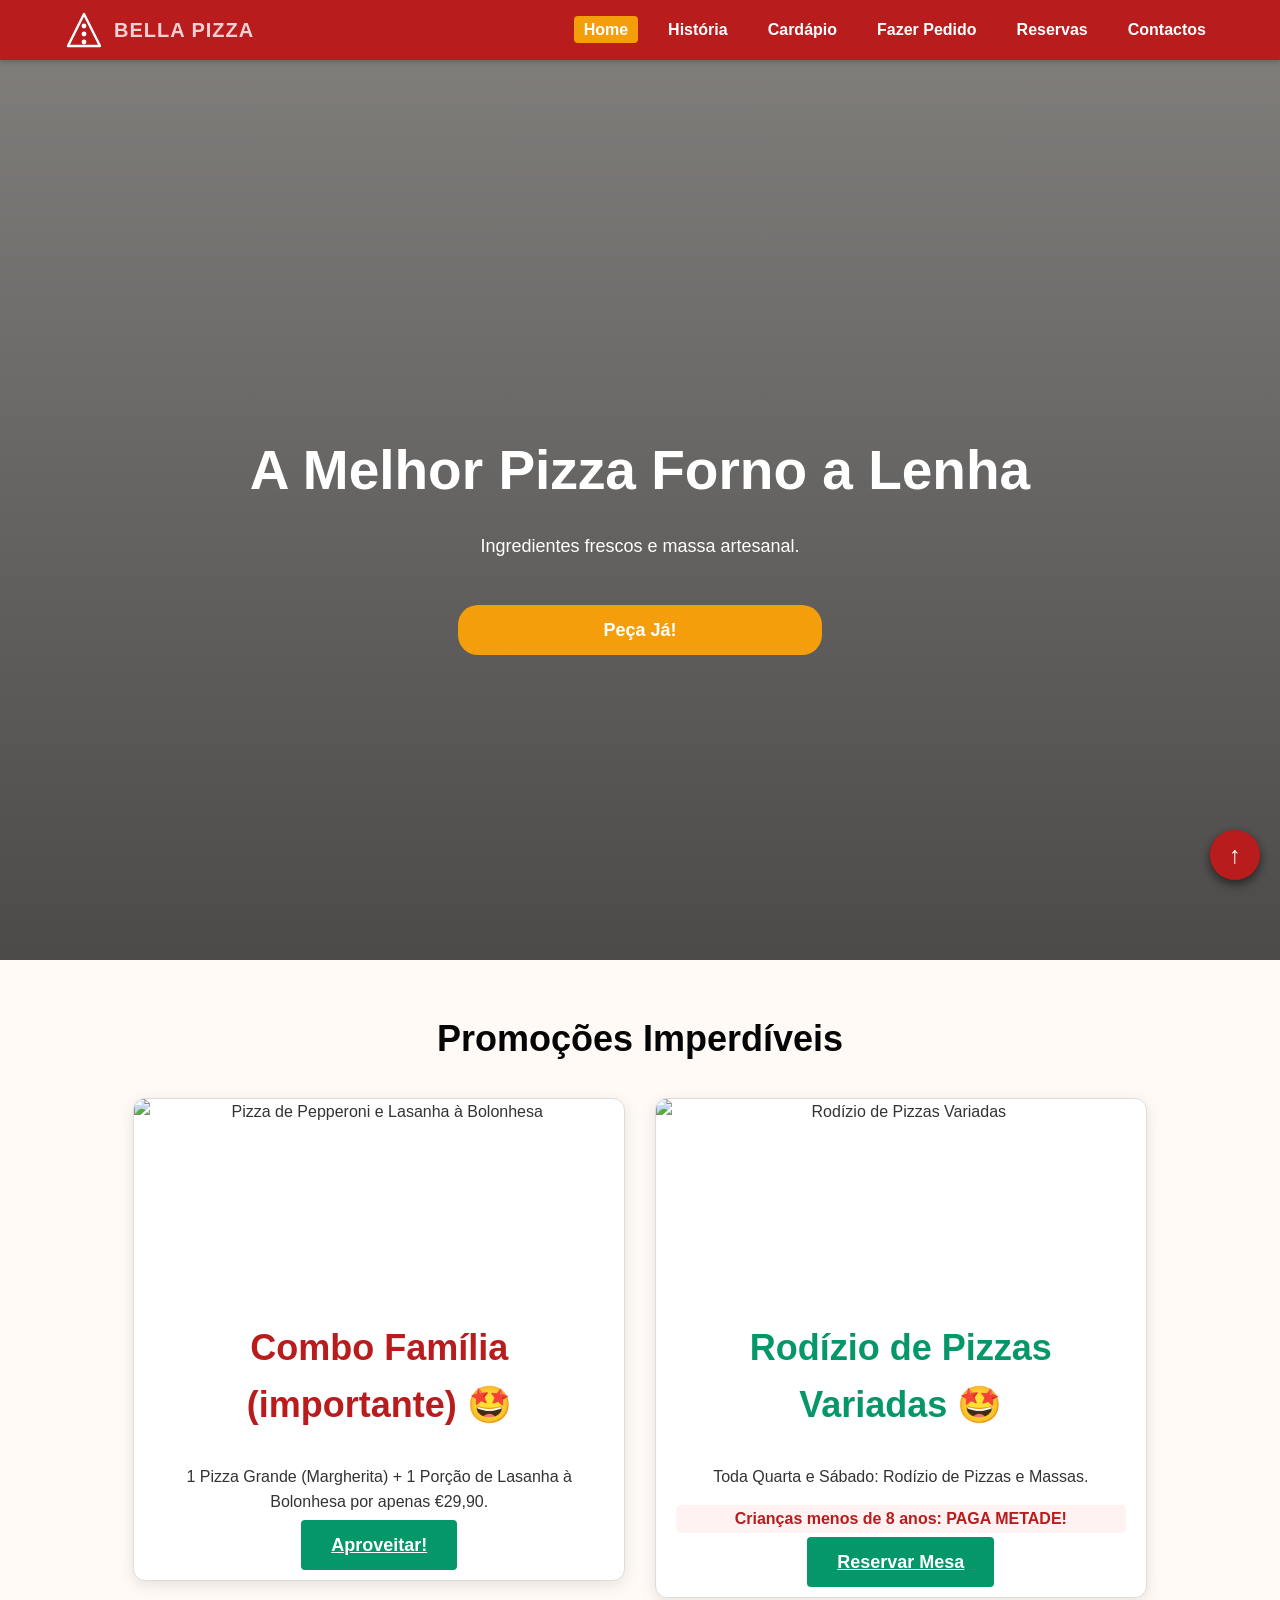
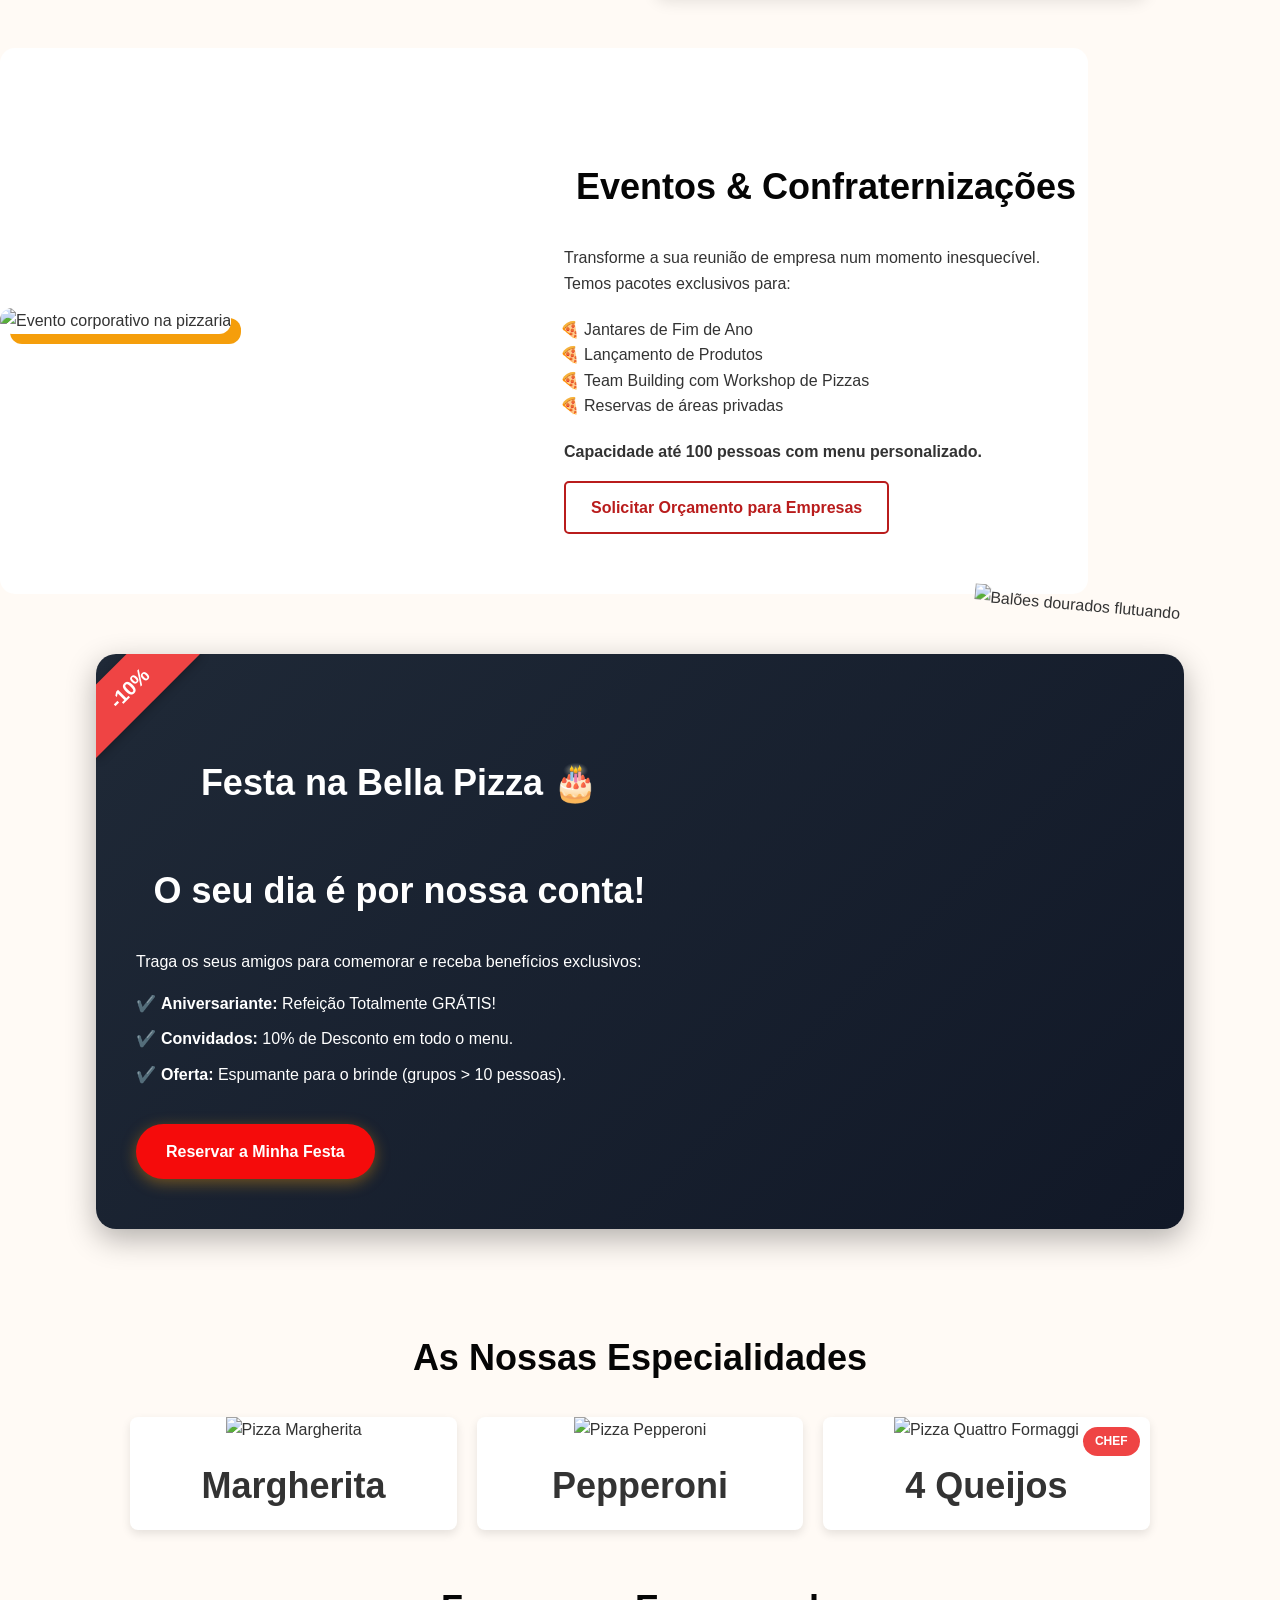
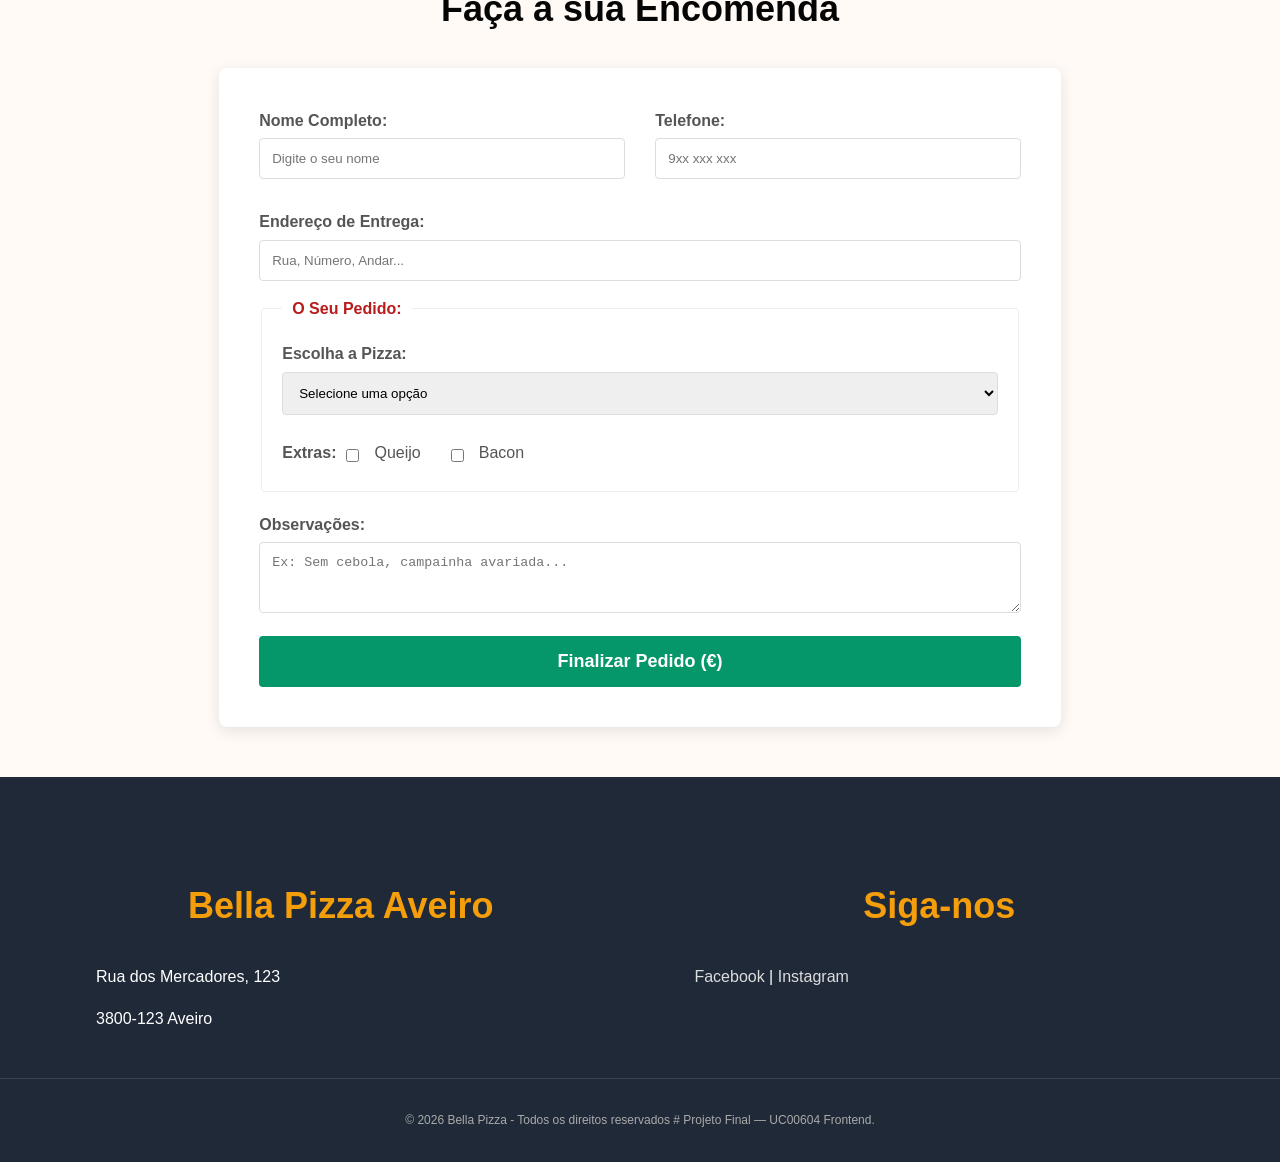
==== index.html @ a917ff99 "Update logo link to point to index.html" ====
<!DOCTYPE html>
<html lang="pt">
<head>
    <meta charset="UTF-8">
    <meta name="viewport" content="width=device-width, initial-scale=1.0">
    <title>Bella Pizza | Promoções Deliciosas</title>
    <link rel="stylesheet" href="style.css">
</head>
<body id="home"> <header class="navbar">
        <div class="logo">
            <a href="index.html" class="logo-link">
                <svg class="logo-svg" viewBox="0 0 100 100" xmlns="http://www.w3.org/2000/svg">
                    <path d="M50 10 L90 90 L10 90 Z" fill="none" stroke="currentColor" stroke-width="6" stroke-linejoin="round"/>
                    <circle cx="50" cy="40" r="6" fill="currentColor"/>
                    <circle cx="50" cy="60" r="6" fill="currentColor"/>
                    <circle cx="50" cy="80" r="6" fill="currentColor"/>
                </svg>
                <span class="logo-text">Bella Pizza</span>
            </a>
        </div>
        
        <nav>
            <ul>
                <li><a href="index.html" class="active">Home</a></li>
                <li><a href="historia.html">História</a></li>
                <li><a href="menu.html">Cardápio</a></li>
                <li><a href="pedidomesa.html">Fazer Pedido</a></li>
                <li><a href="reservas.html">Reservas</a></li>
                <li><a href="contatos.html">Contactos</a></li>
            </ul>
        </nav>
    </header>
    <main>
        <section id="hero">
            <div class="hero-content">
                <h2>A Melhor Pizza Forno a Lenha</h2>
                <p>Ingredientes frescos e massa artesanal.</p>
                <a href="menu.html" class="btn-principal">Peça Já!</a>
            </div>
        </section>

        <section id="promocoes" class="container">
            <h3>Promoções Imperdíveis</h3>
            <div class="flex promos-grid">
                
                <div class="promo-item card-destaque">
                    <img src="https://images.unsplash.com/photo-1593560704563-f176a2eb61db?q=80&w=600&auto=format&fit=crop" alt="Pizza de Pepperoni e Lasanha à Bolonhesa">
                    <div class="promo-content">
                        <h3>Combo Família (importante)</h3>
                        <p>1 Pizza Grande (Margherita) + 1 Porção de Lasanha à Bolonhesa por apenas &euro;29,90.</p>
                        <a href="encomenda.html" class="btn-submit">Aproveitar!</a>
                    </div>
                </div>

                <div class="promo-item card-destaque promo-crianca">
                    <span class="badge">CHEF'S CHOICE</span>
                    
                    <img src="https://images.unsplash.com/photo-1534308983496-4fabb1a015ee?q=80&w=600&auto=format&fit=crop" alt="Rodízio de Pizzas Variadas">
                    <div class="promo-content">
                        <h3>Rodízio de Pizzas Variadas</h3>
                        <p>Toda Quarta e Sábado: Rodízio de Pizzas e Massas.</p>
                        <p class="desconto-crianca"><strong>Crianças menos de 8 anos: PAGA METADE!</strong></p>
                        <a href="reservas.html" class="btn-submit">Reservar Mesa</a>
                    </div>
                </div>

            </div>
        </section>
        <section id="eventos-empresas" class="container">
    <div class="eventos-wrapper flex">
        <div class="eventos-imagem">
            <img src="https://images.unsplash.com/photo-1511795409834-ef04bbd61622?q=80&w=800&auto=format&fit=crop" alt="Evento corporativo na pizzaria">
        </div>
        <div class="eventos-texto">
            <h3>Eventos & Confraternizações</h3>
            <p>Transforme a sua reunião de empresa num momento inesquecível. Temos pacotes exclusivos para:</p>
            <ul>
                <li>Jantares de Fim de Ano</li>
                <li>Lançamento de Produtos</li>
                <li>Team Building com Workshop de Pizzas</li>
                <li>Reservas de áreas privadas</li>
            </ul>
            <p><strong>Capacidade até 100 pessoas com menu personalizado.</strong></p>
            <a href="contatos.html" class="btn-secundario">Solicitar Orçamento para Empresas</a>
        </div>
    </div>
</section>

<section id="aniversariante" class="container">
    <div class="card-aniversario-wrapper">
        
        <img src="https://img.freepik.com/psd-gratuitas/um-monte-de-baloes-flutuantes-isolados_23-2151840522.jpg?semt=ais_hybrid&w=740&q=80" alt="Balões dourados flutuando" class="baloes-decorativos">

        <div class="card-aniversario">
            <div class="selo-desconto">-10%</div>
            
            <div class="flex">
                <div class="aniv-texto">
                    <h2>Festa na Bella Pizza 🎂</h2>
                    <h2>O seu dia é por nossa conta!</h2>
                    <p>Traga os seus amigos para comemorar e receba benefícios exclusivos:</p>
                    <ul class="lista-beneficios">
                        <li><strong>Aniversariante:</strong> Refeição Totalmente GRÁTIS!</li>
                        <li><strong>Convidados:</strong> 10% de Desconto em todo o menu.</li>
                        <li><strong>Oferta:</strong> Espumante para o brinde (grupos > 10 pessoas).</li>
                    </ul>
                    <a href="reservas.html" class="btn-reserva-aniv">Reservar a Minha Festa</a>
                </div>
                <div class="aniv-imagem">
                    <img src="https://images.unsplash.com/photo-1530103862676-fa8c91247788?q=80&w=600&auto=format&fit=crop" alt="">
                </div>
            </div>
        </div>
    </div>
</section>                <section id="galeria">
            <h3>As Nossas Especialidades</h3>
            <div class="galeria-grid">
                <div class="galeria-item">
                    <img src="https://images.unsplash.com/photo-1565299624946-b28f40a0ae38?q=80&w=400&auto=format&fit=crop" alt="Pizza Margherita">
                    <h3>Margherita</h3>
                </div>
                <div class="galeria-item">
                    <img src="https://images.unsplash.com/photo-1534308983496-4fabb1a015ee?q=80&w=400&auto=format&fit=crop" alt="Pizza Pepperoni">
                    <h3>Pepperoni</h3>
                </div>
                <div class="galeria-item card-destaque">
                    <span class="badge">CHEF</span>
                    <img src="https://images.unsplash.com/photo-1594007654729-407eedc4be65?q=80&w=400&auto=format&fit=crop" alt="Pizza Quattro Formaggi">
                    <h3>4 Queijos</h3>
                </div>
            </div>
        </section>



    </main>
        <section id="encomenda">
            <div class="container">
                <h3>Faça a sua Encomenda</h3>
                <form action="#" method="POST">
                    <div class="form-group flex">
                        <div class="w-50">
                            <label for="nome">Nome Completo:</label>
                            <input type="text" id="nome" name="nome" placeholder="Digite o seu nome" required minlength="3">
                        </div>
                        <div class="w-50">
                            <label for="telefone">Telefone:</label>
                            <input type="tel" id="telefone" name="telefone" placeholder="9xx xxx xxx" required pattern="[0-9]{9}">
                        </div>
                    </div>

                    <label for="endereco">Endereço de Entrega:</label>
                    <input type="text" id="endereco" name="endereco" placeholder="Rua, Número, Andar..." required>

                    <fieldset>
                        <legend>O Seu Pedido:</legend>
                        <label for="pizza_select">Escolha a Pizza:</label>
                        <select id="pizza_select" name="pizza_pedido" required>
                            <option value="" disabled selected>Selecione uma opção</option>
                            <option value="margherita">Margherita</option>
                            <option value="pepperoni">Pepperoni Premium</option>
                            <option value="vegetariana">Vegetariana Deluxe</option>
                        </select>
                        
                        <div class="flex extras">
                            <label>Extras:</label>
                            <input type="checkbox" id="extra_queijo" name="extra" value="queijo">
                            <label for="extra_queijo" class="label-inline">Queijo</label>
                            
                            <input type="checkbox" id="extra_bacon" name="extra" value="bacon">
                            <label for="extra_bacon" class="label-inline">Bacon</label>
                        </div>
                    </fieldset>

                    <label for="obs">Observações:</label>
                    <textarea id="obs" name="obs" rows="3" placeholder="Ex: Sem cebola, campainha avariada..."></textarea>

                    <button type="submit" class="btn-submit">Finalizar Pedido (&euro;)</button>
                </form>
            </div>
        </section>
    </main>

    <div class="voltar-topo">
        <a href="#home">↑</a>
    </div>

    <footer id="contacto">
        <div class="container flex">
            <div class="footer-info">
                <h3>Bella Pizza Aveiro</h3>
                <p>Rua dos Mercadores, 123</p>
                <p>3800-123 Aveiro</p>
            </div>
            <div class="footer-social">
                <h3>Siga-nos</h3>
                <a href="#">Facebook</a> | <a href="#">Instagram</a>
            </div>
        </div>
        <div class="copyright">
            <p>&copy; 2026 Bella Pizza - Todos os direitos reservados # Projeto Final — UC00604 Frontend.</p>
        </div>
    </footer>
    <div class="voltar-topo">
        <a href="#">↑</a>
    </div>

</body>
</html>
---- style.css ----
/* --- Estilos da Nova Logo Minimalista (SVG) --- */

.logo {
    display: flex;
    align-items: center;
}

.logo-link {
    display: flex;
    align-items: center;
    text-decoration: none; /* Remove sublinhado do link */
    color: white; /* Cor do texto ao lado da logo */
    gap: 10px; /* Espaço entre o ícone e o texto */
}

.logo-svg {
    width: 40px; /* Altura da logo no menu */
    height: 40px;
    /* Aula 7:currentColor faz o SVG usar a cor do texto do elemento pai (.logo-link) */
    color: white; 
    transition: transform 0.3s ease; /* Efeito suave no hover */
}

.logo-text {
    font-size: 20px;
    font-weight: bold;
    text-transform: uppercase;
    letter-spacing: 1px; /* Espaçamento entre letras minimalista */
}

/* Efeito de Hover na Logo */
.logo-link:hover .logo-svg {
    transform: rotate(-10deg) scale(1.1); /* Pequena rotação e aumento */
}
/* Aula 7: Reset e Sintaxe Base */
body {
    font-family: 'Helvetica Neue', Helvetica, Arial, sans-serif;
    margin: 0;
    line-height: 1.6;
    background-color: #fffaf5; /* Fundo Creme Suave */
    color: #333;
    scroll-behavior: smooth; /* Rolagem suave entre âncoras */
}

.container {
    width: 85%;
    margin: 0 auto;
    max-width: 1200px;
}

.flex {
    display: flex;
    gap: 20px;
    align-items: center;
}
h2 {
    text-align: center;
    color: #ffffff; /* Vermelho Pizza */
    font-size: 36px;
    margin-top: 50px;
    margin-bottom: 30px;
}

h3 {
    text-align: center;
    color: #050505; /* Vermelho Pizza */
    font-size: 36px;
    margin-top: 50px;
    margin-bottom: 30px;
}

/* Aula 9: Position Sticky - Navegação */
.navbar {
    position: sticky;
    top: 0;
    background-color: rgba(185, 28, 28, 0.95); /* Vermelho com transparência */
    color: white;
    display: flex;
    justify-content: space-between;
    align-items: center;
    padding: 10px 5%;
    z-index: 1000;
    box-shadow: 0 2px 10px rgba(0,0,0,0.2);
}

.logo h1 {
    margin: 0;
    font-size: 24px;
}
/* logo home */
.logo span {
    font-size: 20px;
    opacity: 0.8;
}

.navbar ul {
    list-style: none;
    display: flex;
    margin: 0;
    padding: 0;
}

.navbar ul li a {
    color: white;
    text-decoration: none;
    margin-left: 15px;
    padding: 5px 10px;
    font-weight: bold;
    border-radius: 4px;
}

.navbar ul li a:hover {
    background-color: rgba(255,255,255,0.2);
}

/* Aula 8 e 9: Box Model e Fundo de Imagem (Hero) */
#hero {
    height: 100vh; /* 100% da altura da tela */
    background-image: linear-gradient(rgba(0,0,0,0.5), rgba(0,0,0,0.7)), 
                      url('https://images.unsplash.com/photo-1513104890138-7c749659a591?q=80&w=1600&auto=format&fit=crop');
    background-size: cover;
    background-position: center;
    display: flex;
    justify-content: center;
    align-items: center;
    color: white;
    text-align: center;
    gap: 20px;
}

.hero-content h2 {
    color: white;
    font-size: 55px;
    margin-bottom: 10px;
}

.hero-content p {
    font-size: 18px;
    margin-bottom: 55px;
}
/* verificar com o joão a forma de baixar o boton de peça ja */
.btn-principal {
    background-color: #f59e0b; /* Laranja Destaque */
    color: white;
    padding: 15px 145px;
    text-decoration: none;
    font-weight: bold;
    border-radius: 20px;
    font-size: 18px;
    
}
/* --- Secção Eventos --- */
#eventos-empresas {
    background-color: #fff;
    padding: 60px 0;
    margin: 40px 0;
    border-radius: 15px;
}

.eventos-wrapper {
    align-items: center;
    gap: 40px;
}

.eventos-imagem, .eventos-texto {
    width: 50%;
}

.eventos-imagem img {
    width: 100%;
    border-radius: 12px;
    box-shadow: 10px 10px 0px #f59e0b; /* Aula 8: Shadow criativa */
}

.eventos-texto ul {
    list-style-type: "🍕 ";
    padding-left: 20px;
    margin: 20px 0;
}

.btn-secundario {
    display: inline-block;
    padding: 12px 25px;
    border: 2px solid #b91c1c;
    color: #b91c1c;
    text-decoration: none;
    font-weight: bold;
    border-radius: 5px;
    transition: 0.3s;
}

.btn-secundario:hover {
    background-color: #b91c1c;
    color: white;
}

/* --- Secção Aniversário --- */
.card-aniversario {
    position: relative; /* Para o selo absolute */
    background: linear-gradient(135deg, #1f2937 0%, #111827 100%);
    color: white;
    padding: 40px;
    border-radius: 20px;
    overflow: hidden;
    margin-bottom: 60px;
}

.aniv-texto, .aniv-imagem {
    width: 50%;
    color: white;
}

.aniv-imagem img {
    width: 100%;
    border-radius: 15px;
    transform: rotate(2deg); /* Charme visual */
}

.selo-desconto {
    position: absolute;
    top: 8px;
    left: -40px;
    background-color: #ef4444;
    color: white;
    padding: 10px 50px;
    transform: rotate(-45deg); /* Efeito de faixa de desconto */
    font-weight: bold;
    font-size: 20px;
    box-shadow: 0 2px 10px rgba(0,0,0,0.3);
}

.lista-beneficios {
    list-style: none;
    padding: 0;
}

.lista-beneficios li {
    margin-bottom: 10px;
    padding-left: 25px;
    position: relative;
}

.lista-beneficios li::before {
    content: "✔️";
    position: absolute;
    left: 0;
}

.btn-reserva-aniv {
    display: inline-block;
    margin-top: 20px;
    background-color: #f50b0b;
    color: #ffffff;
    padding: 15px 30px;
    text-decoration: none;
    font-weight: bold;
    border-radius: 50px;
    box-shadow: 0 4px 15px rgba(245, 158, 11, 0.4);
}
/* --- Ajustes para a Secção Aniversário com Sobreposição --- */

#aniversariante {
    margin-bottom: 100px; /* Aumentar margem inferior para dar espaço aos balões que sobem */
    margin-top: 60px;
}

/* Contentor pai que permite que os balões "saiam" para fora (Aula 8) */
.card-aniversario-wrapper {
    position: relative; /* Pai para os balões absolute */
    overflow: visible; /* IMPORTANTE: Permite que o conteúdo saia para fora */
}

/* O quadro escuro (Já existente, com pequeno ajuste) */
.card-aniversario {
    background: linear-gradient(135deg, #1f2937 0%, #111827 100%);
    color: white;
    padding: 50px 40px; /* Aumentar padding superior */
    border-radius: 20px;
    box-shadow: 0 10px 30px rgba(0,0,0,0.3);
}

/* Imagem de Balões Decorativos (Aula 9: Position Absolute) */
.baloes-decorativos {
    position: absolute;
    top: -60px; /* Sobe 60px para fora do quadro */
    right: -40px; /* Sai 40px para a direita do quadro */
    width: 250px; /* Largura da decoração */
    z-index: 5; /* Fica por cima do quadro azul */
    transform: rotate(5deg); /* Charme visual */
    pointer-events: none; /* Garante que o clique passa através da imagem para os botões atrás */
}

/* Ajustes finos nos textos e imagem principal para não bater nos balões */
.aniv-texto {
    width: 55%;
    padding-right: 30px;
}

.aniv-imagem {
    width: 45%;
    z-index: 1; /* Garante que a foto principal fica atrás dos balões dourados se eles se tocarem */
}

.aniv-imagem img {
    width: 100%;
    border-radius: 15px;
    transform: rotate(2deg);
    box-shadow: 0 5px 15px rgba(0,0,0,0.2);
}
/* Estilo da Seção Sobre */
.sobre-texto {
    width: 60%;
}
.sobre-imagem {
    width: 40%;
}

/* verificar com joao */
.sobre-imagem img {
    width: 100%;
    border-radius: 8px;
    box-shadow: 0 4px 10px rgba(0,0,0,0.3);
    margin: 1%;
}

/* Galeria Grid */
.galeria-grid {
    display: flex;
    gap: 20px;
    justify-content: center;
    width: 85%;
    margin: 0 auto;
}

.galeria-item {
    position: relative; /* Pai do Badge */
    width: 30%;
    background: white;
    border-radius: 8px;
    overflow: hidden;
    box-shadow: 0 4px 10px rgba(0,0,0,0.1);
    text-align: center;
}

.galeria-item img {
    width: 100%;
    height: 200px;
    object-fit: cover; /* Garante que a imagem preencha sem distorcer */
}

.galeria-item h3 {
    margin: 15px 0;
    color: #333;
}

/* Aula 9: Position Absolute */
.badge {
    position: absolute;
    top: 10px;
    right: 10px;
    background-color: #ef4444; /* Vermelho Vivo */
    color: white;
    padding: 5px 12px;
    border-radius: 20px;
    font-size: 12px;
    font-weight: bold;
    z-index: 1;
}

/* Aula 5: Tabela de Menu Clássica */
table {
    width: 100%;
    border-collapse: collapse;
    background: white;
    border-radius: 8px;
    overflow: hidden;
    box-shadow: 0 4px 15px rgba(0,0,0,0.1);
    margin-bottom: 50px;
}

th, td {
    padding: 20px;
    text-align: left;
    border-bottom: 1px solid #eee;
}

th {
    background-color: #1f2937; /* Cinza Escuro */
    color: white;
    text-transform: uppercase;
    font-size: 14px;
}

.categoria-td {
    font-weight: bold;
    background-color: #fafafa;
    color: #b91c1c;
    text-align: center;
}

tfoot td {
    background-color: #fef2f2;
    color: #b91c1c;
    font-weight: bold;
    text-align: center;
}

/* Aula 4: Formulário de Encomenda */
form {
    background: white;
    padding: 40px;
    border-radius: 8px;
    box-shadow: 0 4px 15px rgba(0,0,0,0.1);
    width: 70%;
    margin: 0 auto 50px auto;
}

.w-50 { width: 48%; }
.form-group { justify-content: space-between; margin-bottom: 15px; }

label {
    display: block;
    font-weight: bold;
    margin-bottom: 5px;
    color: #555;
}

input[type="text"], input[type="tel"], select, textarea {
    width: 100%;
    padding: 12px;
    border: 1px solid #ddd;
    border-radius: 4px;
    box-sizing: border-box; /* Garante que o padding não aumente a largura */
    margin-bottom: 15px;
}

fieldset {
    border: 1px solid #eee;
    border-radius: 4px;
    padding: 20px;
    margin-bottom: 20px;
}

legend {
    font-weight: bold;
    color: #b91c1c;
    padding: 0 10px;
}

.extras {
    gap: 10px;
    align-items: center;
    margin-top: 10px;
}

.label-inline {
    display: inline;
    font-weight: normal;
    margin-left: 5px;
    margin-right: 15px;
}

input[type="checkbox"] {
    margin: 0;
}

.btn-submit {
    background-color: #059669; /* Verde Sucesso */
    color: white;
    padding: 15px 30px;
    border: none;
    border-radius: 4px;
    cursor: pointer;
    font-size: 18px;
    font-weight: bold;
    width: 100%;
}

/* Aula 9: Position Fixed */
.voltar-topo {
    position: fixed;
    bottom: 20px;
    right: 20px;
    background-color: #b91c1c;
    width: 50px;
    height: 50px;
    border-radius: 50%;
    display: flex;
    justify-content: center;
    align-items: center;
    box-shadow: 0 4px 10px rgba(0,0,0,0.3);
    z-index: 999;
}

.voltar-topo a {
    color: white;
    text-decoration: none;
    font-size: 24px;
    font-weight: bold;
}

/* Footer Estilo */
footer {
    background-color: #1f2937;
    color: white;
    padding: 50px 0 20px 0;
    margin-top: 50px;
}

footer .container {
    justify-content: space-between;
    align-items: flex-start;
}

.footer-info, .footer-social {
    width: 45%;
}

footer h3 {
    color: #f59e0b;
}

footer a {
    color: #ddd;
    text-decoration: none;
}

.copyright {
    text-align: center;
    border-top: 1px solid #374151;
    margin-top: 30px;
    padding-top: 20px;
    font-size: 12px;
    color: #aaa;
}
/* Aula 9: Mantém o menu sempre visível enquanto faz scroll */
.navbar {
    position: sticky;
    top: 0;
    background-color: #b91c1c; /* Vermelho Pizza */
    color: white;
    display: flex;
    justify-content: space-between;
    align-items: center;
    padding: 10px 5%;
    z-index: 1000; /* Garante que fica por cima de tudo */
    box-shadow: 0 2px 5px rgba(0,0,0,0.2);
}

.navbar ul {
    list-style: none;
    display: flex;
    margin: 0;
}

.navbar ul li a {
    color: white;
    text-decoration: none;
    margin-left: 20px;
    font-weight: bold;
    padding: 5px 10px;
    border-radius: 4px;
    transition: 0.3s; /* Suaviza a mudança de cor */
}

/* Aula 7: Destaque para a página atual */
.navbar ul li a.active {
    background-color: #f59e0b; /* Laranja */
    color: white;
}

.navbar ul li a:hover {
    background-color: rgba(255, 255, 255, 0.2);
}
/* Estilos específicos para a página de Contactos */
.info-contato {
    background-color: white;
    padding: 30px;
    border-radius: 8px;
    box-shadow: 0 2px 10px rgba(0,0,0,0.05);
    width: 45%;
}

.info-contato h3 {
    color: #b91c1c;
    border-bottom: 2px solid #f59e0b;
    display: inline-block;
}

.info-contato ul, .info-contato ol {
    padding-left: 20px;
    margin-top: 15px;
}

.mapa {
    width: 50%;
    text-align: center;
}

.mapa img {
    width: 100%;
    border-radius: 12px;
    border: 5px solid white;
    box-shadow: 0 4px 15px rgba(0,0,0,0.1);
}

.redes-sociais {
    text-align: center;
    margin-top: 40px;
    padding: 20px;
    border-top: 1px solid #ddd;
}

.btn-social {
    display: inline-block;
    padding: 10px 20px;
    margin: 10px;
    background-color: #3b5998; /* Cor Facebook exemplo */
    color: white;
    text-decoration: none;
    border-radius: 5px;
    font-weight: bold;
}

.btn-social:first-of-type {
    background-color: #e1306c; /* Cor Instagram exemplo */
}
/* Estilos para a Secção de Promoções (Aulas 8 e 9) */
#promocoes {
    margin-top: 50px;
    margin-bottom: 50px;
}

.promos-grid {
    justify-content: center;
    gap: 30px;
    align-items: flex-start; /* Alinha o conteúdo ao topo */
}

.promo-item {
    width: 45%;
    background: white;
    border-radius: 12px;
    overflow: hidden; /* Garante que a imagem não saia dos cantos arredondados */
    box-shadow: 0 4px 15px rgba(0,0,0,0.1);
    border: 1px solid #ddd;
    text-align: center;
    display: flex;
    flex-direction: column;
}

.promo-item img {
    width: 100%;
    height: 200px; /* Altura fixa para manter o alinhamento */
    object-fit: cover; /* Recorta a imagem sem a distorcer */
}

.promo-content {
    padding: 20px;
}

.promo-item h3 {
    margin-top: 0;
    color: #b91c1c; /* Vermelho Pizza */
}

.promo-item h3::after {
    content: " 🤩"; /* Símbolo extra */
}

/* Aula 7: Uso de !important para forçar a cor e o estilo */
.promo-crianca h3 {
    color: #059669 !important; /* Verde Sucesso, forçado */
}

.desconto-crianca {
    background-color: #fef2f2;
    color: #b91c1c;
    padding: 1px;
    border-radius: 5px;
    margin: 15px 0;
}

/* Aula 9: Position Absolute */
.promo-crianca .badge {
    position: absolute;
    top: 10px;
    right: 10px;
    background-color: #f59e0b; /* Laranja Destaque */
    color: white;
    padding: 5px 12px;
    border-radius: 20px;
    font-size: 12px;
    font-weight: bold;
    z-index: 1; /* Garante que fica por cima da imagem */
}
/* Estilos para o Menu Interativo */

.card-pedido {
    background: white;
    padding: 20px;
    margin-bottom: 20px;
    border-radius: 8px;
    box-shadow: 0 2px 10px rgba(0,0,0,0.05);
}

.grid-inputs {
    display: grid;
    grid-template-columns: 1fr 1fr;
    gap: 20px;
}

.form-pedido input[type="number"] {
    width: 60px;
    padding: 8px;
    margin-left: 10px;
}

/* Sacola de Pedido */
.sacola-pedido {
    background: #1f2937;
    color: white;
    padding: 30px;
    border-radius: 12px;
    margin-top: 40px;
}

.btn-finalizar {
    width: 100%;
    padding: 15px;
    background-color: #059669; /* Verde */
    color: white;
    border: none;
    border-radius: 8px;
    font-size: 18px;
    font-weight: bold;
    cursor: pointer;
    margin-top: 20px;
}

/* Botão Chamar Garçom (Aula 9: Fixed) */
.btn-garcom {
    position: fixed;
    right: 20px;
    top: 100px;
    background-color: #f59e0b; /* Amarelo */
    color: white;
    border: none;
    padding: 15px;
    border-radius: 50px;
    font-weight: bold;
    cursor: pointer;
    z-index: 1001;
    box-shadow: 0 4px 10px rgba(0,0,0,0.2);
}

/* Aba de Espera */
.status-espera {
    margin-top: 50px;
    padding: 20px;
    border: 2px dashed #ccc;
    text-align: center;
    background-color: #f9fafb;
}

.barra-progresso {
    width: 100%;
    height: 10px;
    background-color: #e5e7eb;
    border-radius: 5px;
    margin: 15px 0;
    overflow: hidden;
}

.progresso-preenchendo {
    width: 40%; /* Simulando progresso */
    height: 100%;
    background-color: #3b82f6; /* Azul */
}

.rodizio-box {
    border-left: 5px solid #ef4444;
}
/* Estilo da Tabela de Resumo na Sacola */
.tabela-resumo {
    width: 100%;
    border-collapse: collapse;
    margin: 20px 0;
    background-color: rgba(255, 255, 255, 0.05); /* Fundo levemente claro no painel escuro */
    color: white;
}

.tabela-resumo th, .tabela-resumo td {
    padding: 12px;
    text-align: left;
    border-bottom: 1px solid #374151;
}

.tabela-resumo th {
    color: #f59e0b; /* Amarelo para os títulos da tabela */
    font-size: 14px;
}

/* Botão de chamar garçom */

/* Fundo que cobre o ecrã todo */
.modal-sobreposicao {
    display: none; /* Começa escondido */
    position: fixed;
    top: 0;
    left: 0;
    width: 100%;
    height: 100%;
    background-color: rgba(0, 0, 0, 0.8); /* Preto com transparência */
    z-index: 9999; /* Garante que fica à frente de TUDO */
    justify-content: center;
    align-items: center;
}

/* O cartão branco com a mensagem */
.cartao-aviso {
    background: white;
    padding: 40px;
    border-radius: 20px;
    text-align: center;
    border: 5px solid #b91c1c; /* Vermelho Pizza */
    box-shadow: 0 0 20px rgba(255, 255, 255, 0.2);
}

.pizza-animada {
    font-size: 60px;
    margin-bottom: 10px;
}

.btn-entendido {
    background: #059669; /* Verde */
    color: white;
    border: none;
    padding: 10px 30px;
    border-radius: 8px;
    font-weight: bold;
    cursor: pointer;
    margin-top: 20px;
}/* Aula 7: Destaque para a linha do Total */
.linha-total td {
    font-size: 20px;
    font-weight: bold;
    color: #10b981; /* Verde esmeralda para o preço final */
    border-top: 2px solid #10b981;
    padding-top: 20px;
}

.pagamento h4 {
    margin-top: 30px;
    color: #f59e0b;
}

.opcoes-pagamento {
    display: flex;
    gap: 15px;
    margin-bottom: 20px;
}

.opcoes-pagamento label {
    background: #f4f5f7;
    padding: 10px 15px;
    border-radius: 6px;
    cursor: pointer;
    transition: 0.3s;
    font-weight: normal;
}

/* Quando o rádio está selecionado, o label muda (Truque de CSS avançado) */
.opcoes-pagamento input[type="radio"]:checked + label {
    background-color: #f59e0b;
    color: #1f2937;
    font-weight: bold;
}

/* Esconder o círculo do rádio para um look mais limpo */
.opcoes-pagamento input[type="radio"] {
    display: none;
}

/* Estilos para o Formulário de Reservas */
.form-complexo {
    max-width: 800px;
    margin: 30px auto;
    background: #fff;
    padding: 30px;
    border-radius: 12px;
    box-shadow: 0 5px 20px rgba(0,0,0,0.1);
}

.form-complexo fieldset {
    border: 1px solid #e5e7eb;
    padding: 20px;
    margin-bottom: 25px;
    border-radius: 8px;
}

.form-complexo legend {
    font-weight: bold;
    font-size: 18px;
    color: #b91c1c;
    padding: 0 10px;
}

.radio-group, .checkbox-group {
    margin: 15px 0;
    padding: 10px;
    background: #f9fafb;
    border-radius: 6px;
}

.label-inline {
    display: inline-block;
    margin-right: 20px;
    font-weight: normal;
    cursor: pointer;
}

.w-50 small {
    display: block;
    color: #6b7280;
    font-size: 12px;
    margin-top: -10px;
    margin-bottom: 15px;
}

.termos {
    margin: 20px 0;
    text-align: center;
    font-size: 14px;
    color: #374151;
}

.btn-reserva-final {
    width: 100%;
    background-color: #b91c1c;
    color: white;
    padding: 18px;
    border: none;
    border-radius: 8px;
    font-size: 20px;
    font-weight: bold;
    cursor: pointer;
    transition: background 0.3s;
}

.btn-reserva-final:hover {
    background-color: #991b1b;
}

.reserva-header {
    text-align: center;
    margin-bottom: 40px;
}
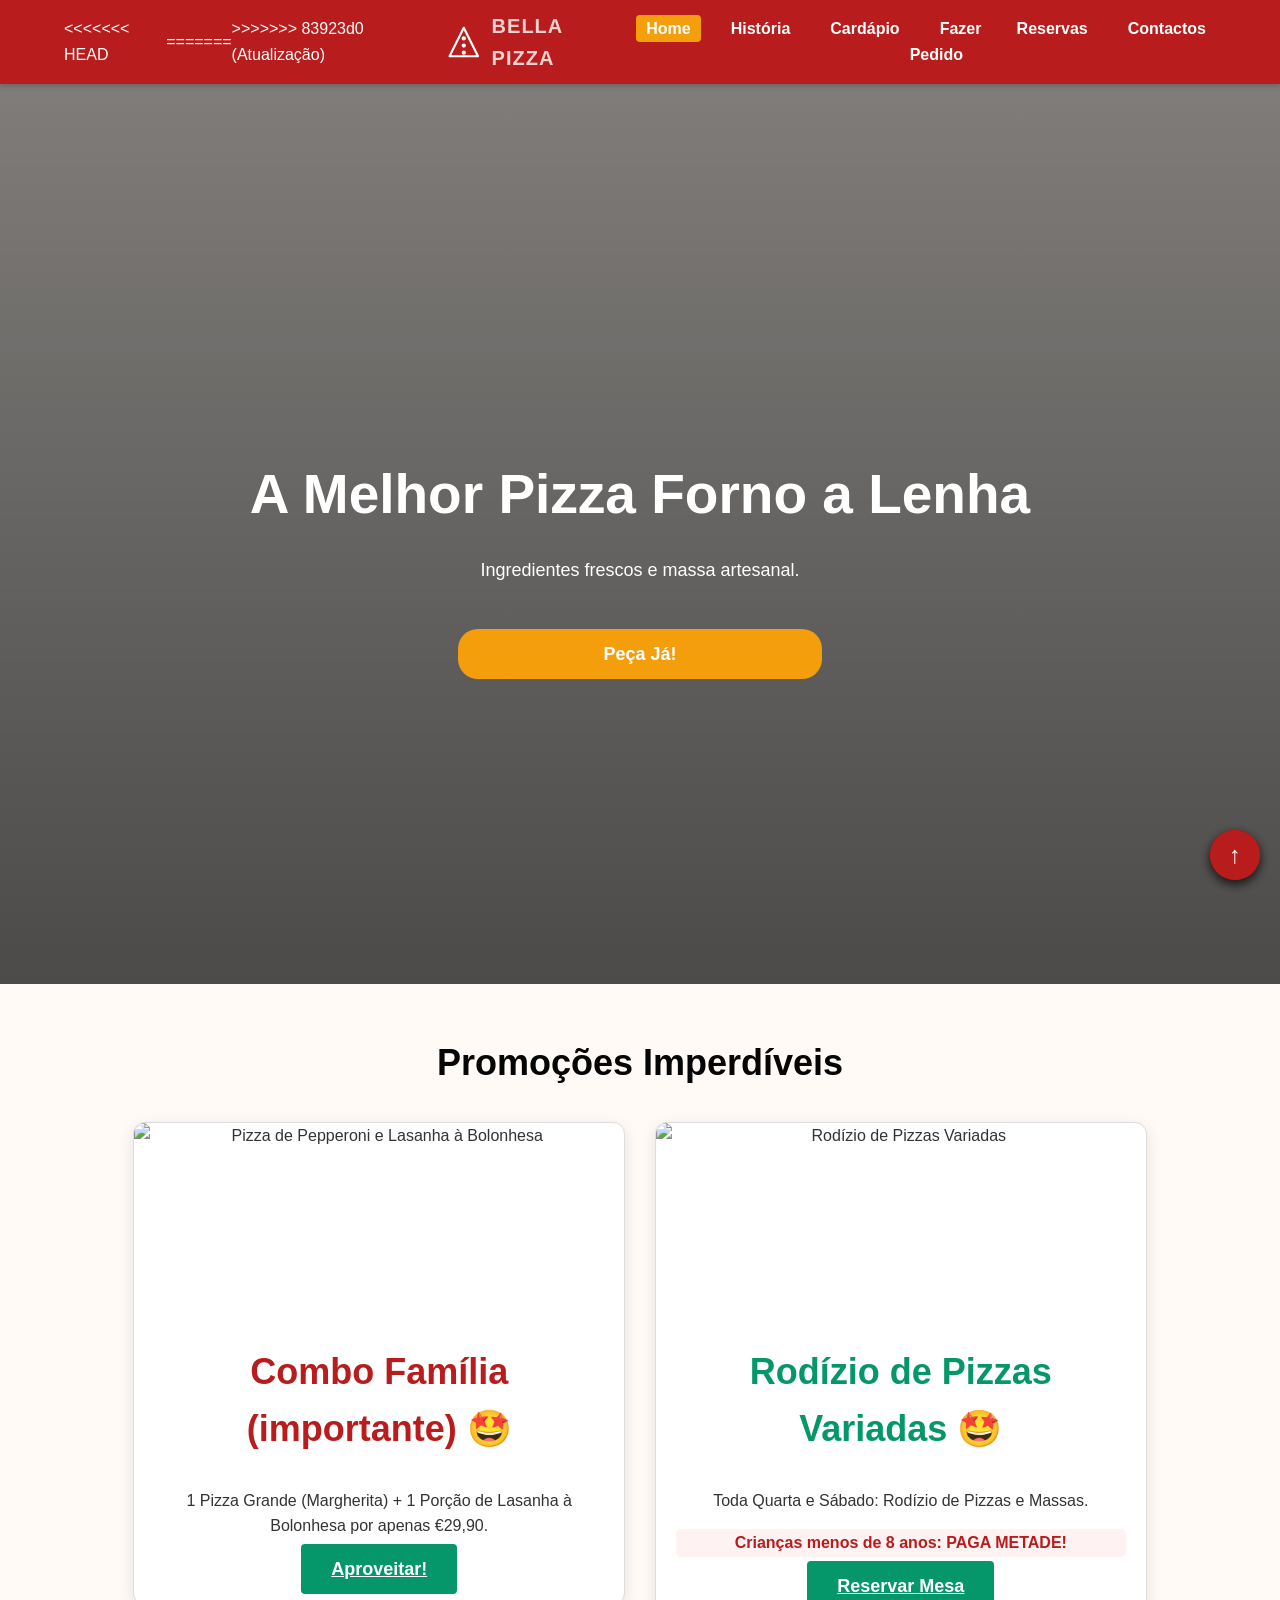
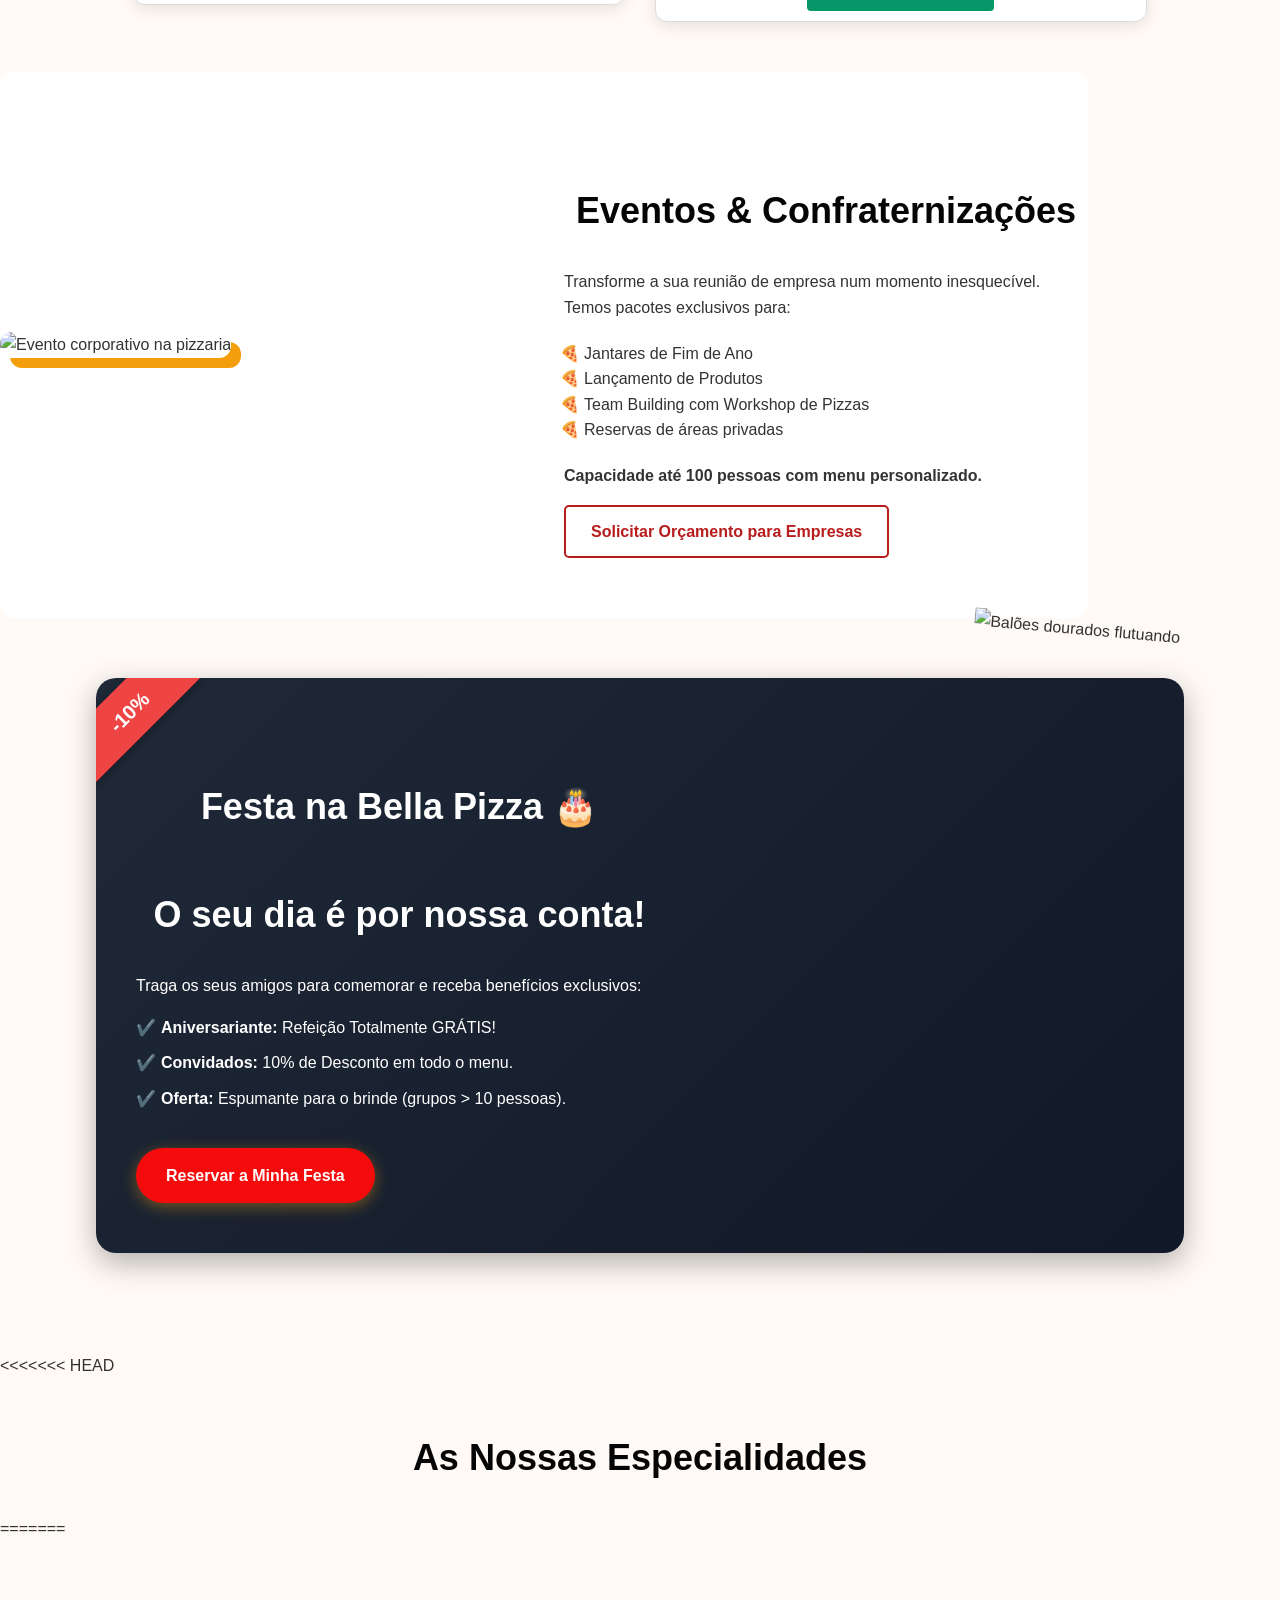
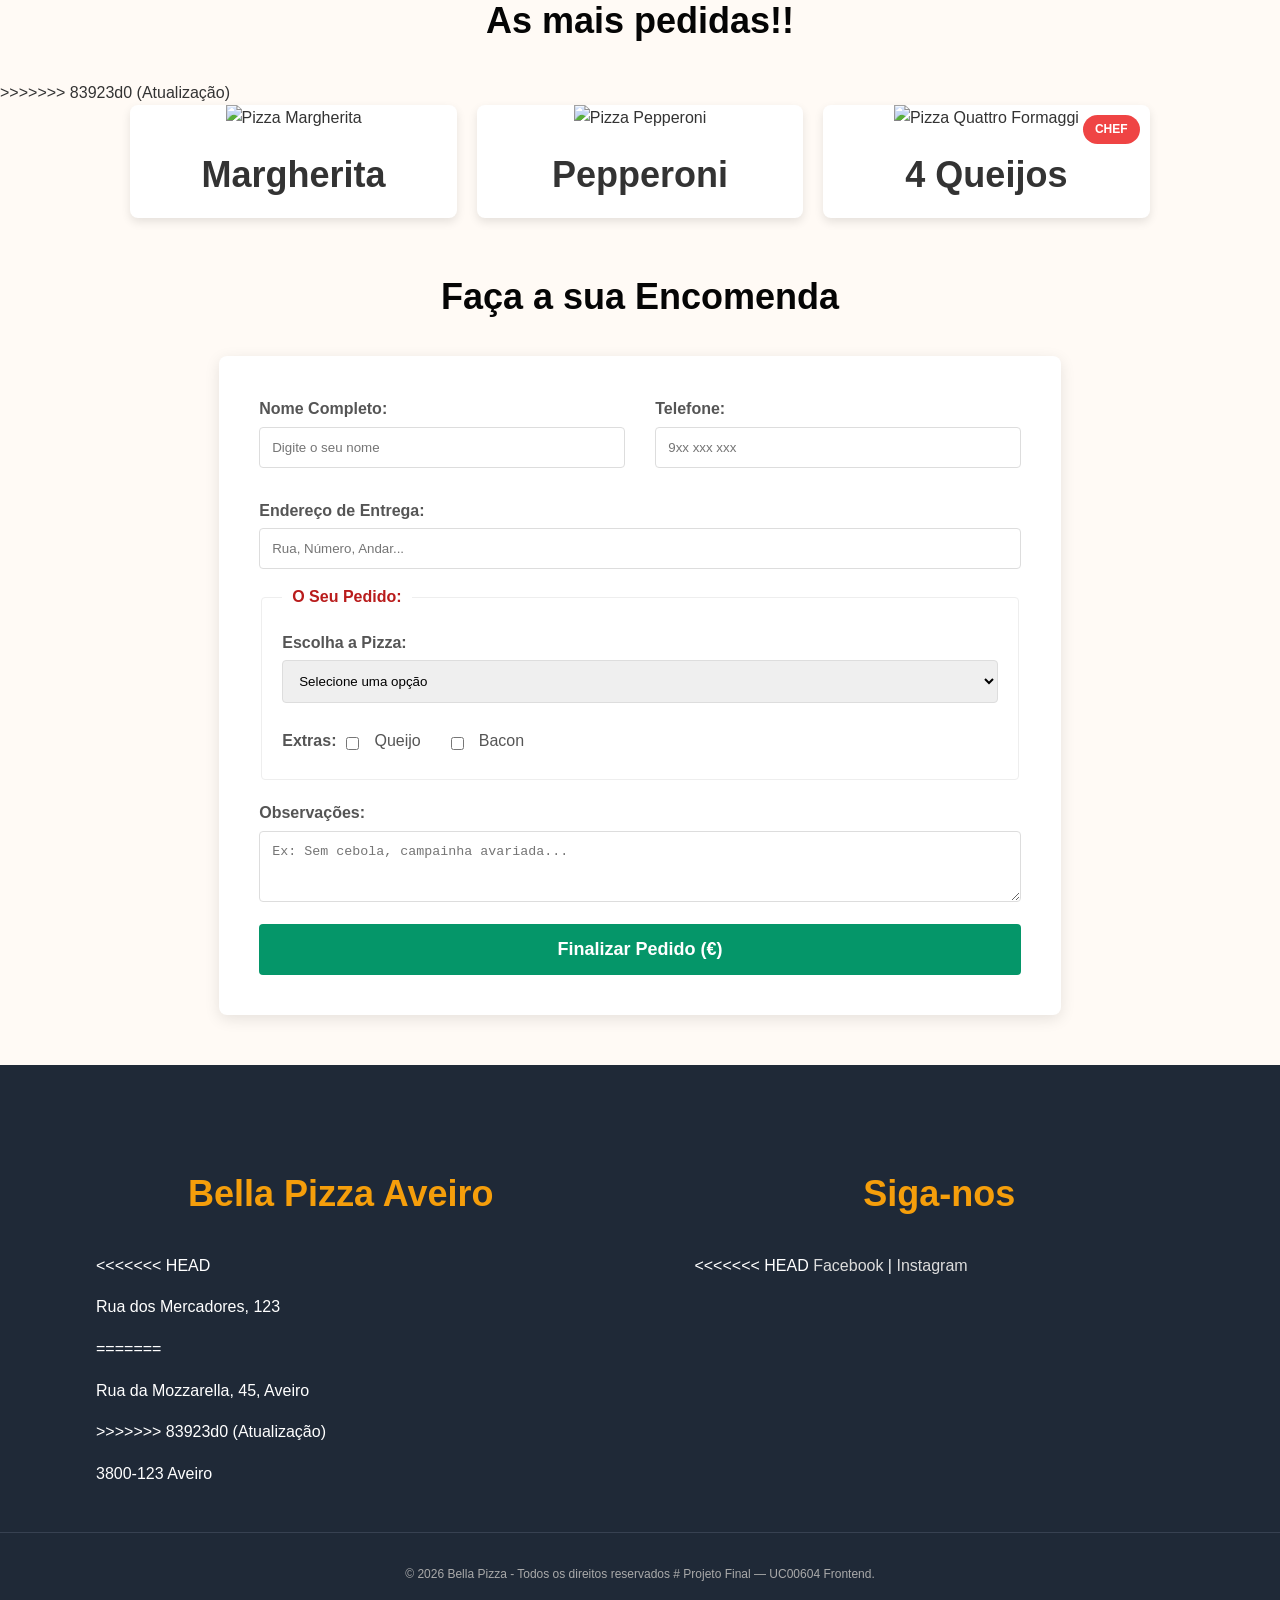
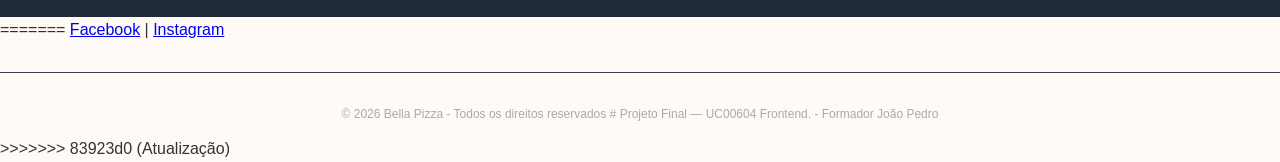
==== commit 7ecb8a3e: "Atualização" ====
--- a/index.html
+++ b/index.html
@@ -8,7 +8,11 @@
 </head>
 <body id="home"> <header class="navbar">
         <div class="logo">
+<<<<<<< HEAD
             <a href="index.html" class="logo-link">
+=======
+            <a href="home.html" class="logo-link">
+>>>>>>> 83923d0 (Atualização)
                 <svg class="logo-svg" viewBox="0 0 100 100" xmlns="http://www.w3.org/2000/svg">
                     <path d="M50 10 L90 90 L10 90 Z" fill="none" stroke="currentColor" stroke-width="6" stroke-linejoin="round"/>
                     <circle cx="50" cy="40" r="6" fill="currentColor"/>
@@ -113,7 +117,11 @@
         </div>
     </div>
 </section>                <section id="galeria">
+<<<<<<< HEAD
             <h3>As Nossas Especialidades</h3>
+=======
+            <h3>As mais pedidas!!</h3>
+>>>>>>> 83923d0 (Atualização)
             <div class="galeria-grid">
                 <div class="galeria-item">
                     <img src="https://images.unsplash.com/photo-1565299624946-b28f40a0ae38?q=80&w=400&auto=format&fit=crop" alt="Pizza Margherita">
@@ -189,11 +197,16 @@
         <div class="container flex">
             <div class="footer-info">
                 <h3>Bella Pizza Aveiro</h3>
+<<<<<<< HEAD
                 <p>Rua dos Mercadores, 123</p>
+=======
+                <p>Rua da Mozzarella, 45, Aveiro</p>
+>>>>>>> 83923d0 (Atualização)
                 <p>3800-123 Aveiro</p>
             </div>
             <div class="footer-social">
                 <h3>Siga-nos</h3>
+<<<<<<< HEAD
                 <a href="#">Facebook</a> | <a href="#">Instagram</a>
             </div>
         </div>
@@ -207,3 +220,18 @@
 
 </body>
 </html>
+=======
+                <a href="https://www.facebook.com">Facebook</a> | <a href="https://www.instagram.com">Instagram</a>
+            </div>
+        </div>
+        <div class="copyright">
+            <p>&copy; 2026 Bella Pizza - Todos os direitos reservados # Projeto Final — UC00604 Frontend. - Formador João Pedro</p>
+        </div>
+    </footer>
+    <div class="voltar-topo">
+        <a href="#home">↑</a>
+    </div>
+
+</body>
+</html>
+>>>>>>> 83923d0 (Atualização)
--- a/style.css
+++ b/style.css
@@ -596,7 +596,19 @@
     width: 50%;
     text-align: center;
 }
-
+.mapa-moldura {
+    width: 100vh; /* Largura total da tela */
+    height: 600px;
+    margin-top: 1px;
+    margin-left: calc(-50vw + 50%); /* Centraliza mesmo dentro de containers limitados */
+    position: relative;
+    left: 15%;
+    right: 40%;
+}
+<<<<<<< HEAD
+
+=======
+>>>>>>> 83923d0 (Atualização)
 .mapa img {
     width: 100%;
     border-radius: 12px;
@@ -955,4 +967,19 @@
 .reserva-header {
     text-align: center;
     margin-bottom: 40px;
-}+<<<<<<< HEAD
+}
+/* Rederização para mobile (Aula 7: Media Queries) */
+/* Quando a tela for menor que 600px (telemóveis) */
+@media (max-width: 600px) {
+  body {
+    font-size: 14px;
+  }
+  
+  /* Se tiver uma imagem grande, ela não "vaza" da tela */
+  img {
+    max-width: 100%;
+    height: auto;
+  }
+}
+
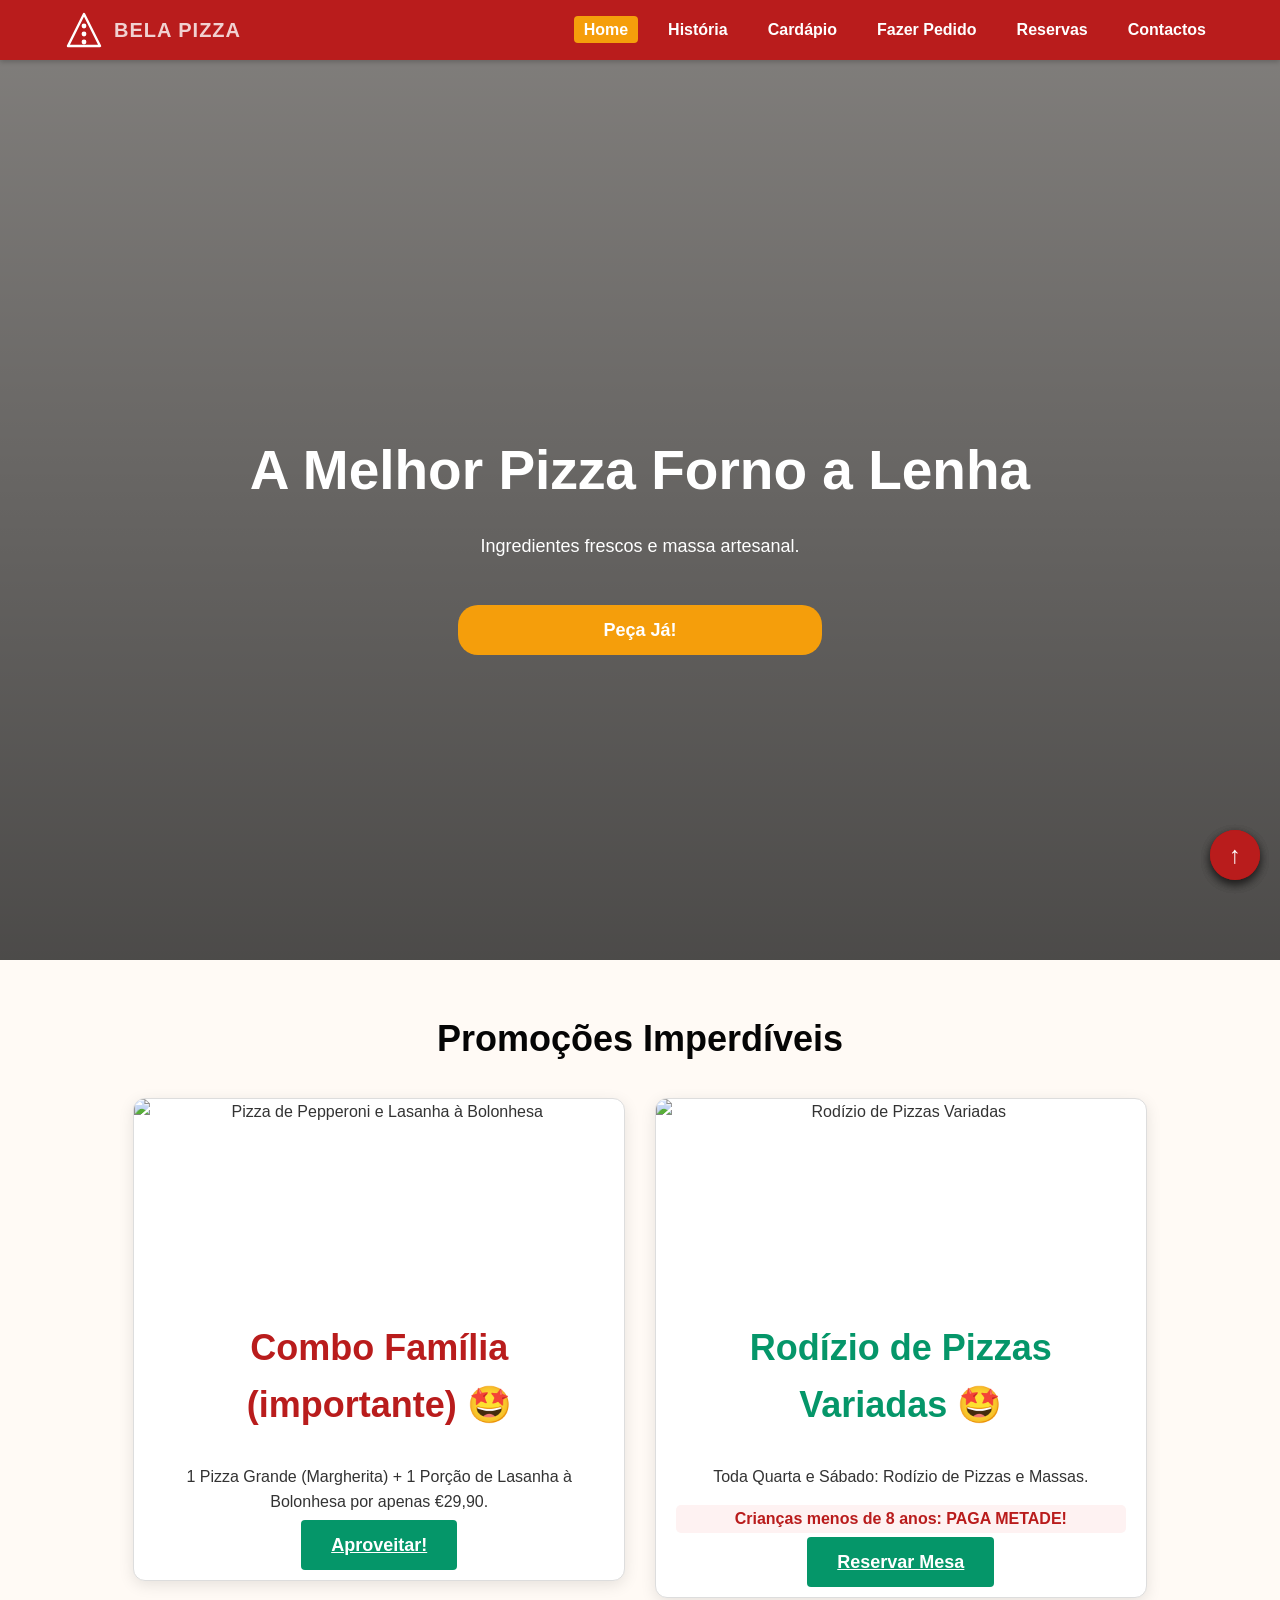
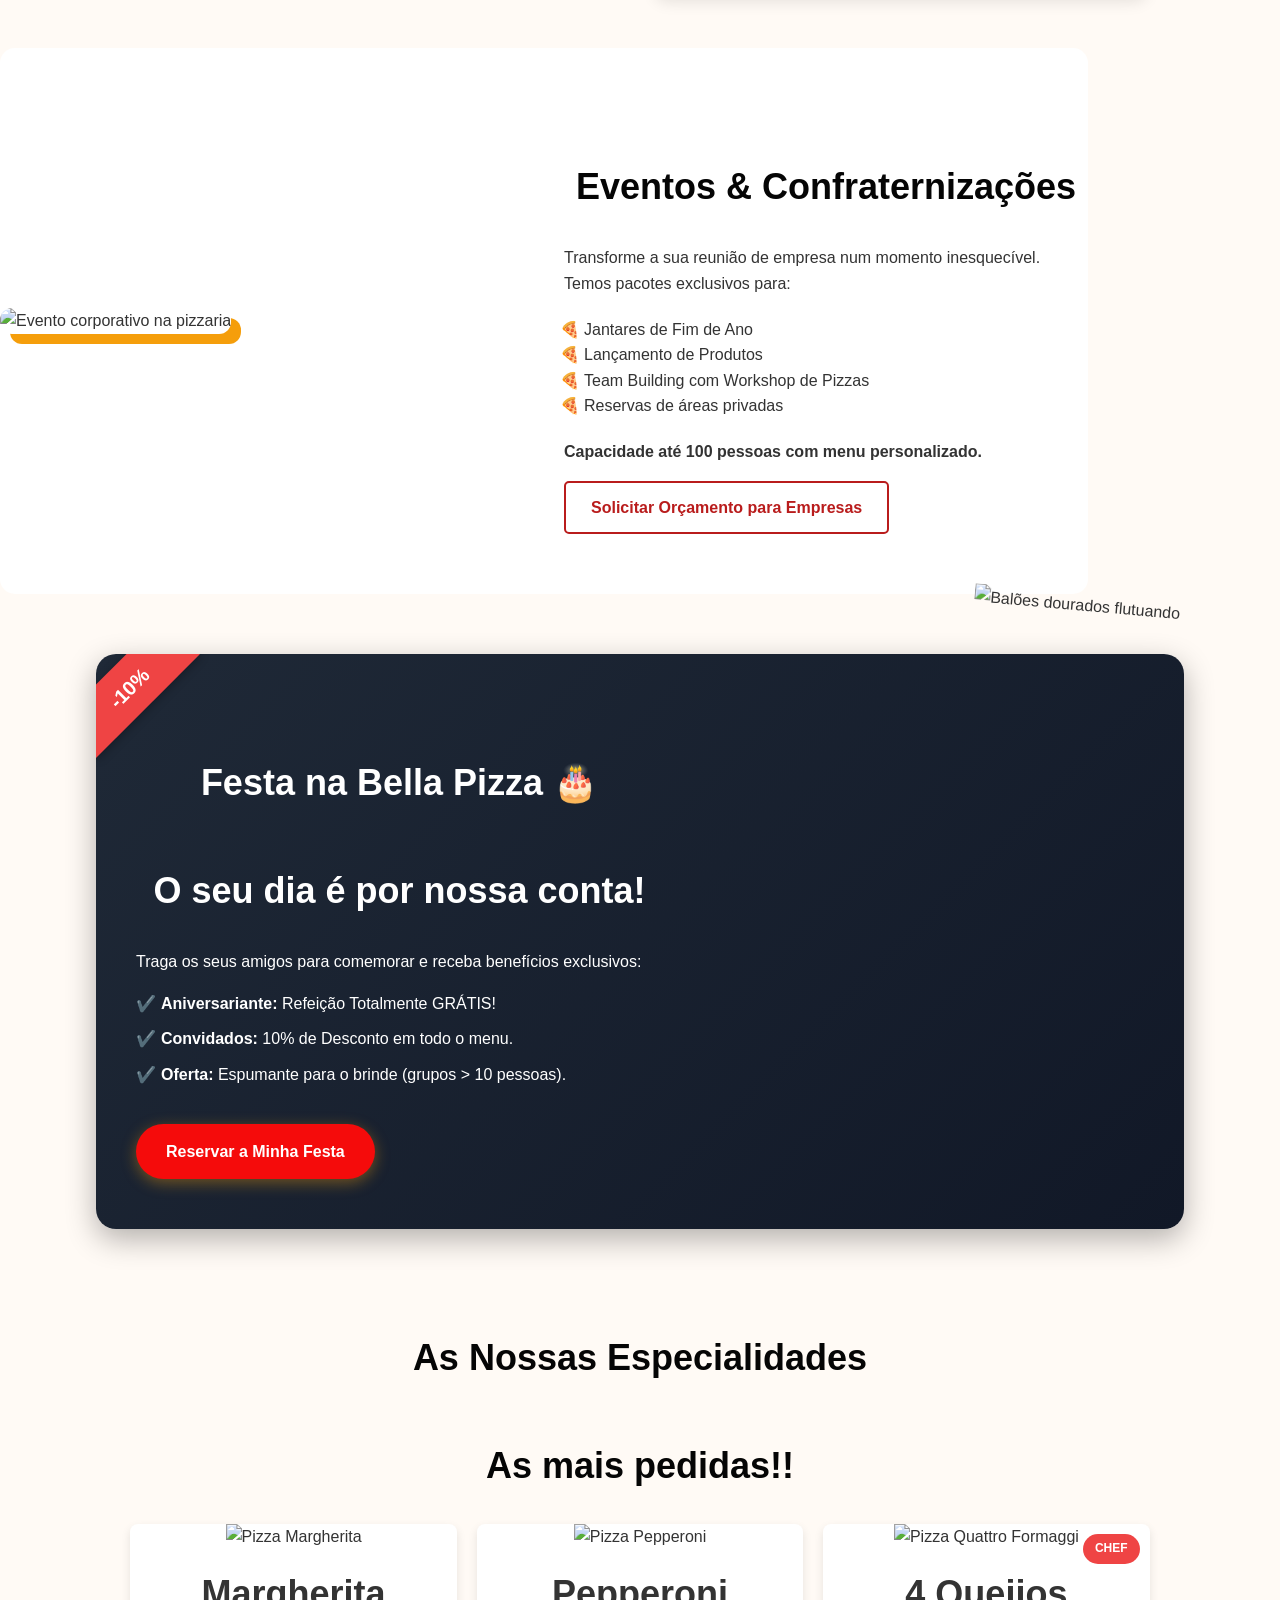
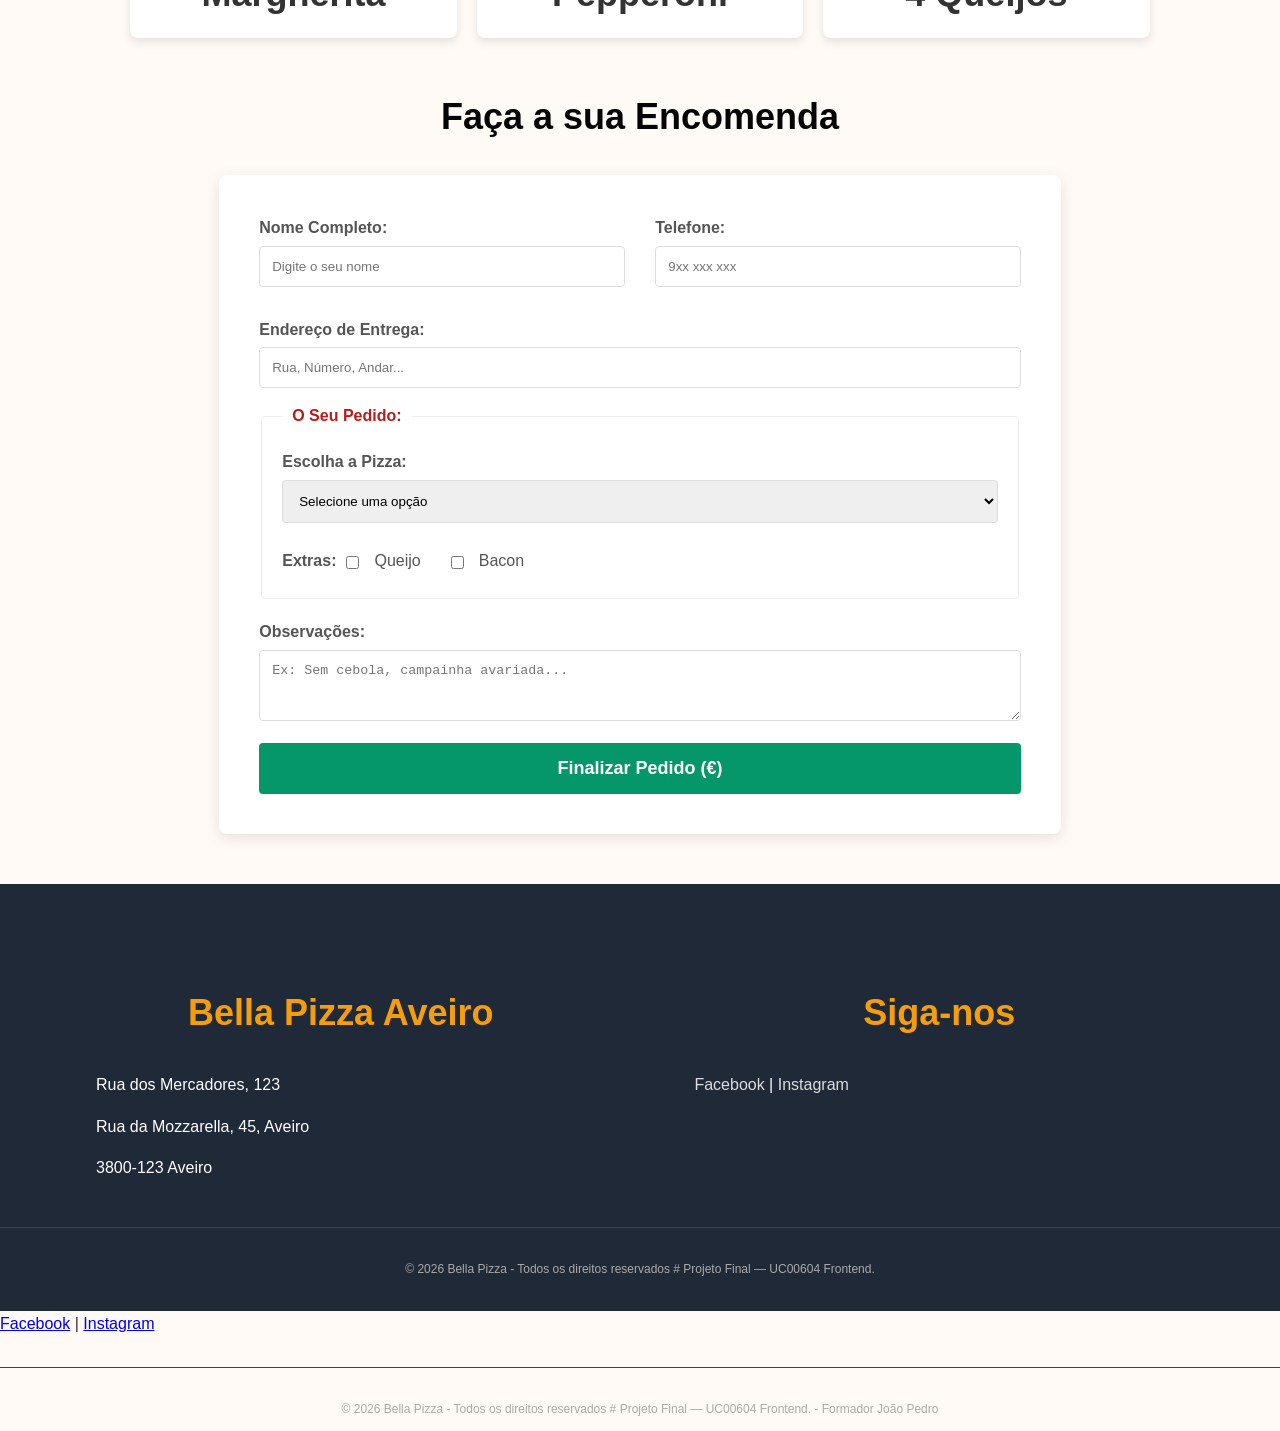
==== commit faf72e85: "aplicação da primeira JS no fim do pedido" ====
--- a/index.html
+++ b/index.html
@@ -8,18 +8,15 @@
 </head>
 <body id="home"> <header class="navbar">
         <div class="logo">
-<<<<<<< HEAD
             <a href="index.html" class="logo-link">
-=======
             <a href="home.html" class="logo-link">
->>>>>>> 83923d0 (Atualização)
                 <svg class="logo-svg" viewBox="0 0 100 100" xmlns="http://www.w3.org/2000/svg">
                     <path d="M50 10 L90 90 L10 90 Z" fill="none" stroke="currentColor" stroke-width="6" stroke-linejoin="round"/>
                     <circle cx="50" cy="40" r="6" fill="currentColor"/>
                     <circle cx="50" cy="60" r="6" fill="currentColor"/>
                     <circle cx="50" cy="80" r="6" fill="currentColor"/>
                 </svg>
-                <span class="logo-text">Bella Pizza</span>
+                <span class="logo-text">Bela Pizza</span>
             </a>
         </div>
         
@@ -117,11 +114,8 @@
         </div>
     </div>
 </section>                <section id="galeria">
-<<<<<<< HEAD
             <h3>As Nossas Especialidades</h3>
-=======
             <h3>As mais pedidas!!</h3>
->>>>>>> 83923d0 (Atualização)
             <div class="galeria-grid">
                 <div class="galeria-item">
                     <img src="https://images.unsplash.com/photo-1565299624946-b28f40a0ae38?q=80&w=400&auto=format&fit=crop" alt="Pizza Margherita">
@@ -197,17 +191,13 @@
         <div class="container flex">
             <div class="footer-info">
                 <h3>Bella Pizza Aveiro</h3>
-<<<<<<< HEAD
                 <p>Rua dos Mercadores, 123</p>
-=======
                 <p>Rua da Mozzarella, 45, Aveiro</p>
->>>>>>> 83923d0 (Atualização)
                 <p>3800-123 Aveiro</p>
             </div>
             <div class="footer-social">
                 <h3>Siga-nos</h3>
-<<<<<<< HEAD
-                <a href="#">Facebook</a> | <a href="#">Instagram</a>
+                <a href="https://www.facebook.com">Facebook</a> | <a href="https://www.instagram.com">Instagram</a>
             </div>
         </div>
         <div class="copyright">
@@ -220,7 +210,6 @@
 
 </body>
 </html>
-=======
                 <a href="https://www.facebook.com">Facebook</a> | <a href="https://www.instagram.com">Instagram</a>
             </div>
         </div>
@@ -231,7 +220,15 @@
     <div class="voltar-topo">
         <a href="#home">↑</a>
     </div>
-
+<script>
+    const form = document.querySelector('form');
+    form.addEventListener('submit', (e) => {
+        e.preventDefault(); // Impede o site de recarregar
+        const nome = document.getElementById('nome').value;
+        const pizza = document.getElementById('pizza_select').value;
+        
+        alert(`Olá ${nome}! O seu pedido de pizza de ${pizza} foi recebido. (Simulação de JS da Aula 11)`);
+    });
+</script>
 </body>
 </html>
->>>>>>> 83923d0 (Atualização)
--- a/style.css
+++ b/style.css
@@ -598,20 +598,16 @@
 }
 .mapa-moldura {
     width: 100vh; /* Largura total da tela */
-    height: 600px;
+    height: 350px;
     margin-top: 1px;
     margin-left: calc(-50vw + 50%); /* Centraliza mesmo dentro de containers limitados */
     position: relative;
     left: 15%;
     right: 40%;
 }
-<<<<<<< HEAD
-
-=======
->>>>>>> 83923d0 (Atualização)
 .mapa img {
     width: 100%;
-    border-radius: 12px;
+    border-radius: 25px;
     border: 5px solid white;
     box-shadow: 0 4px 15px rgba(0,0,0,0.1);
 }
@@ -936,7 +932,7 @@
     display: block;
     color: #6b7280;
     font-size: 12px;
-    margin-top: -10px;
+    margin-top: 10px;
     margin-bottom: 15px;
 }
 
@@ -967,7 +963,6 @@
 .reserva-header {
     text-align: center;
     margin-bottom: 40px;
-<<<<<<< HEAD
 }
 /* Rederização para mobile (Aula 7: Media Queries) */
 /* Quando a tela for menor que 600px (telemóveis) */
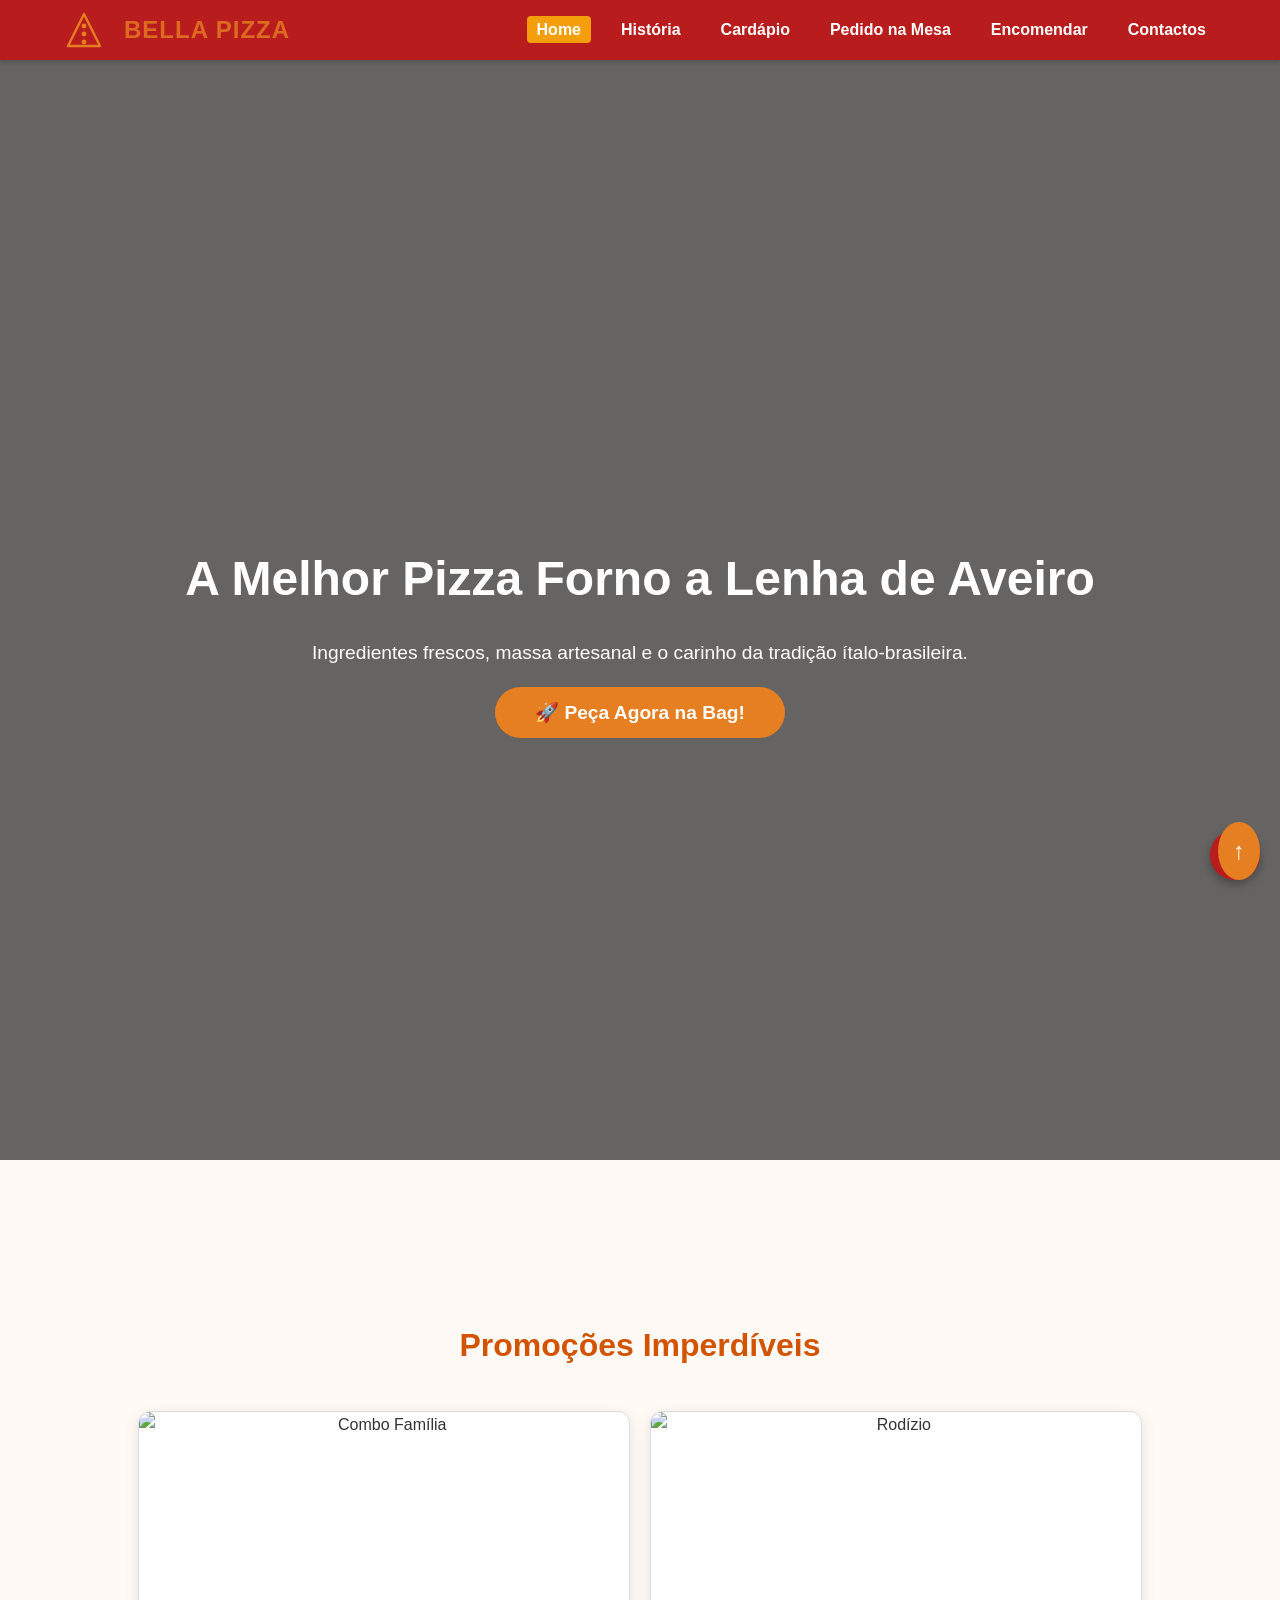
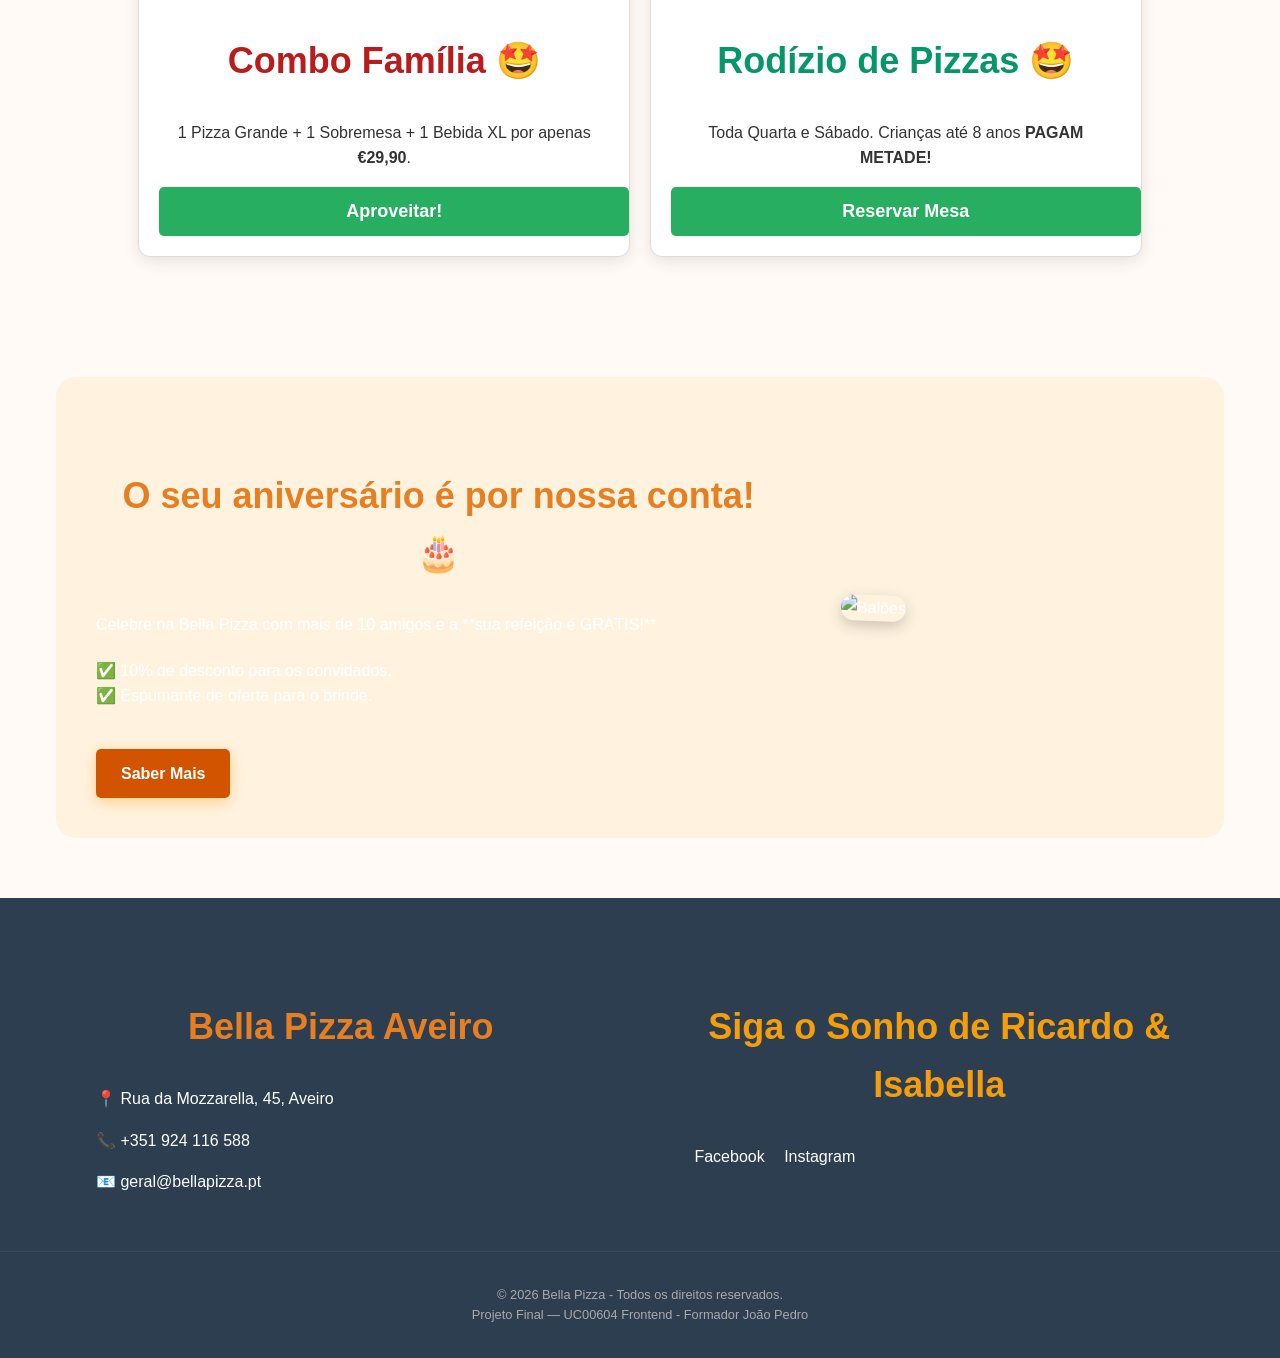
==== commit c2f20243: "Eliminação do formulario pois ja foi criado um na aba encomenda" ====
--- a/index.html
+++ b/index.html
@@ -3,20 +3,20 @@
 <head>
     <meta charset="UTF-8">
     <meta name="viewport" content="width=device-width, initial-scale=1.0">
-    <title>Bella Pizza | Promoções Deliciosas</title>
+    <title>Bella Pizza | A Verdadeira Pizza Forno a Lenha</title>
     <link rel="stylesheet" href="style.css">
 </head>
-<body id="home"> <header class="navbar">
+<body id="home">
+    <header class="navbar">
         <div class="logo">
             <a href="index.html" class="logo-link">
-            <a href="home.html" class="logo-link">
-                <svg class="logo-svg" viewBox="0 0 100 100" xmlns="http://www.w3.org/2000/svg">
-                    <path d="M50 10 L90 90 L10 90 Z" fill="none" stroke="currentColor" stroke-width="6" stroke-linejoin="round"/>
-                    <circle cx="50" cy="40" r="6" fill="currentColor"/>
-                    <circle cx="50" cy="60" r="6" fill="currentColor"/>
-                    <circle cx="50" cy="80" r="6" fill="currentColor"/>
+                <svg class="logo-svg" viewBox="0 0 100 100" xmlns="http://www.w3.org/2000/svg" style="width: 40px; vertical-align: middle;">
+                    <path d="M50 10 L90 90 L10 90 Z" fill="none" stroke="#e67e22" stroke-width="6" stroke-linejoin="round"/>
+                    <circle cx="50" cy="40" r="6" fill="#e67e22"/>
+                    <circle cx="50" cy="60" r="6" fill="#e67e22"/>
+                    <circle cx="50" cy="80" r="6" fill="#e67e22"/>
                 </svg>
-                <span class="logo-text">Bela Pizza</span>
+                <span class="logo-text" style="font-weight: bold; color: #e67e22; font-size: 1.5rem; margin-left: 10px;">Bella Pizza</span>
             </a>
         </div>
         
@@ -25,210 +25,89 @@
                 <li><a href="index.html" class="active">Home</a></li>
                 <li><a href="historia.html">História</a></li>
                 <li><a href="menu.html">Cardápio</a></li>
-                <li><a href="pedidomesa.html">Fazer Pedido</a></li>
-                <li><a href="reservas.html">Reservas</a></li>
+                <li><a href="pedidomesa.html">Pedido na Mesa</a></li>
+                <li><a href="encomenda.html">Encomendar</a></li>
                 <li><a href="contatos.html">Contactos</a></li>
             </ul>
         </nav>
     </header>
+
     <main>
-        <section id="hero">
-            <div class="hero-content">
-                <h2>A Melhor Pizza Forno a Lenha</h2>
-                <p>Ingredientes frescos e massa artesanal.</p>
-                <a href="menu.html" class="btn-principal">Peça Já!</a>
+        <section id="hero" style="background: linear-gradient(rgba(0,0,0,0.6), rgba(0,0,0,0.6)), url('https://images.unsplash.com/photo-1513104890138-7c749659a591?q=80&w=1500'); background-size: cover; padding: 100px 0; text-align: center; color: white;">
+            <div class="hero-content container">
+                <h2 style="font-size: 3rem; margin-bottom: 20px;">A Melhor Pizza Forno a Lenha de Aveiro</h2>
+                <p style="font-size: 1.2rem; margin-bottom: 30px;">Ingredientes frescos, massa artesanal e o carinho da tradição ítalo-brasileira.</p>
+                <a href="encomenda.html" class="btn-principal" style="background: #e67e22; color: white; padding: 15px 40px; border-radius: 50px; text-decoration: none; font-weight: bold; font-size: 1.2rem;">🚀 Peça Agora na Bag!</a>
             </div>
         </section>
 
-        <section id="promocoes" class="container">
-            <h3>Promoções Imperdíveis</h3>
-            <div class="flex promos-grid">
+        <section id="promocoes" class="container" style="padding: 60px 0;">
+            <h3 style="text-align: center; color: #d35400; font-size: 2rem; margin-bottom: 40px;">Promoções Imperdíveis</h3>
+            <div class="flex promos-grid" style="gap: 20px;">
                 
                 <div class="promo-item card-destaque">
-                    <img src="https://images.unsplash.com/photo-1593560704563-f176a2eb61db?q=80&w=600&auto=format&fit=crop" alt="Pizza de Pepperoni e Lasanha à Bolonhesa">
-                    <div class="promo-content">
-                        <h3>Combo Família (importante)</h3>
-                        <p>1 Pizza Grande (Margherita) + 1 Porção de Lasanha à Bolonhesa por apenas &euro;29,90.</p>
-                        <a href="encomenda.html" class="btn-submit">Aproveitar!</a>
+                    <img src="https://images.unsplash.com/photo-1593560704563-f176a2eb61db?q=80&w=600" alt="Combo Família" style="width: 100%; border-radius: 10px;">
+                    <div class="promo-content" style="padding: 20px; text-align: center;">
+                        <span class="badge" style="background: #e67e22; color: white; padding: 5px 10px; border-radius: 5px; font-size: 0.8rem;">MAIS PEDIDO</span>
+                        <h3>Combo Família</h3>
+                        <p>1 Pizza Grande + 1 Sobremesa + 1 Bebida XL por apenas <strong>€29,90</strong>.</p>
+                        <a href="encomenda.html" class="btn-submit" style="display: block; margin-top: 15px; background: #27ae60; color: white; padding: 10px; border-radius: 5px; text-decoration: none;">Aproveitar!</a>
                     </div>
                 </div>
 
                 <div class="promo-item card-destaque promo-crianca">
-                    <span class="badge">CHEF'S CHOICE</span>
-                    
-                    <img src="https://images.unsplash.com/photo-1534308983496-4fabb1a015ee?q=80&w=600&auto=format&fit=crop" alt="Rodízio de Pizzas Variadas">
-                    <div class="promo-content">
-                        <h3>Rodízio de Pizzas Variadas</h3>
-                        <p>Toda Quarta e Sábado: Rodízio de Pizzas e Massas.</p>
-                        <p class="desconto-crianca"><strong>Crianças menos de 8 anos: PAGA METADE!</strong></p>
-                        <a href="reservas.html" class="btn-submit">Reservar Mesa</a>
+                    <img src="https://images.unsplash.com/photo-1534308983496-4fabb1a015ee?q=80&w=600" alt="Rodízio" style="width: 100%; border-radius: 10px;">
+                    <div class="promo-content" style="padding: 20px; text-align: center;">
+                        <span class="badge" style="background: #d35400; color: white; padding: 5px 10px; border-radius: 5px; font-size: 0.8rem;">EVENTO</span>
+                        <h3>Rodízio de Pizzas</h3>
+                        <p>Toda Quarta e Sábado. Crianças até 8 anos <strong>PAGAM METADE!</strong></p>
+                        <a href="reservas.html" class="btn-submit" style="display: block; margin-top: 15px; background: #27ae60; color: white; padding: 10px; border-radius: 5px; text-decoration: none;">Reservar Mesa</a>
                     </div>
-                </div>
-
-            </div>
-        </section>
-        <section id="eventos-empresas" class="container">
-    <div class="eventos-wrapper flex">
-        <div class="eventos-imagem">
-            <img src="https://images.unsplash.com/photo-1511795409834-ef04bbd61622?q=80&w=800&auto=format&fit=crop" alt="Evento corporativo na pizzaria">
-        </div>
-        <div class="eventos-texto">
-            <h3>Eventos & Confraternizações</h3>
-            <p>Transforme a sua reunião de empresa num momento inesquecível. Temos pacotes exclusivos para:</p>
-            <ul>
-                <li>Jantares de Fim de Ano</li>
-                <li>Lançamento de Produtos</li>
-                <li>Team Building com Workshop de Pizzas</li>
-                <li>Reservas de áreas privadas</li>
-            </ul>
-            <p><strong>Capacidade até 100 pessoas com menu personalizado.</strong></p>
-            <a href="contatos.html" class="btn-secundario">Solicitar Orçamento para Empresas</a>
-        </div>
-    </div>
-</section>
-
-<section id="aniversariante" class="container">
-    <div class="card-aniversario-wrapper">
-        
-        <img src="https://img.freepik.com/psd-gratuitas/um-monte-de-baloes-flutuantes-isolados_23-2151840522.jpg?semt=ais_hybrid&w=740&q=80" alt="Balões dourados flutuando" class="baloes-decorativos">
-
-        <div class="card-aniversario">
-            <div class="selo-desconto">-10%</div>
-            
-            <div class="flex">
-                <div class="aniv-texto">
-                    <h2>Festa na Bella Pizza 🎂</h2>
-                    <h2>O seu dia é por nossa conta!</h2>
-                    <p>Traga os seus amigos para comemorar e receba benefícios exclusivos:</p>
-                    <ul class="lista-beneficios">
-                        <li><strong>Aniversariante:</strong> Refeição Totalmente GRÁTIS!</li>
-                        <li><strong>Convidados:</strong> 10% de Desconto em todo o menu.</li>
-                        <li><strong>Oferta:</strong> Espumante para o brinde (grupos > 10 pessoas).</li>
-                    </ul>
-                    <a href="reservas.html" class="btn-reserva-aniv">Reservar a Minha Festa</a>
-                </div>
-                <div class="aniv-imagem">
-                    <img src="https://images.unsplash.com/photo-1530103862676-fa8c91247788?q=80&w=600&auto=format&fit=crop" alt="">
-                </div>
-            </div>
-        </div>
-    </div>
-</section>                <section id="galeria">
-            <h3>As Nossas Especialidades</h3>
-            <h3>As mais pedidas!!</h3>
-            <div class="galeria-grid">
-                <div class="galeria-item">
-                    <img src="https://images.unsplash.com/photo-1565299624946-b28f40a0ae38?q=80&w=400&auto=format&fit=crop" alt="Pizza Margherita">
-                    <h3>Margherita</h3>
-                </div>
-                <div class="galeria-item">
-                    <img src="https://images.unsplash.com/photo-1534308983496-4fabb1a015ee?q=80&w=400&auto=format&fit=crop" alt="Pizza Pepperoni">
-                    <h3>Pepperoni</h3>
-                </div>
-                <div class="galeria-item card-destaque">
-                    <span class="badge">CHEF</span>
-                    <img src="https://images.unsplash.com/photo-1594007654729-407eedc4be65?q=80&w=400&auto=format&fit=crop" alt="Pizza Quattro Formaggi">
-                    <h3>4 Queijos</h3>
                 </div>
             </div>
         </section>
 
-
-
-    </main>
-        <section id="encomenda">
-            <div class="container">
-                <h3>Faça a sua Encomenda</h3>
-                <form action="#" method="POST">
-                    <div class="form-group flex">
-                        <div class="w-50">
-                            <label for="nome">Nome Completo:</label>
-                            <input type="text" id="nome" name="nome" placeholder="Digite o seu nome" required minlength="3">
-                        </div>
-                        <div class="w-50">
-                            <label for="telefone">Telefone:</label>
-                            <input type="tel" id="telefone" name="telefone" placeholder="9xx xxx xxx" required pattern="[0-9]{9}">
-                        </div>
-                    </div>
-
-                    <label for="endereco">Endereço de Entrega:</label>
-                    <input type="text" id="endereco" name="endereco" placeholder="Rua, Número, Andar..." required>
-
-                    <fieldset>
-                        <legend>O Seu Pedido:</legend>
-                        <label for="pizza_select">Escolha a Pizza:</label>
-                        <select id="pizza_select" name="pizza_pedido" required>
-                            <option value="" disabled selected>Selecione uma opção</option>
-                            <option value="margherita">Margherita</option>
-                            <option value="pepperoni">Pepperoni Premium</option>
-                            <option value="vegetariana">Vegetariana Deluxe</option>
-                        </select>
-                        
-                        <div class="flex extras">
-                            <label>Extras:</label>
-                            <input type="checkbox" id="extra_queijo" name="extra" value="queijo">
-                            <label for="extra_queijo" class="label-inline">Queijo</label>
-                            
-                            <input type="checkbox" id="extra_bacon" name="extra" value="bacon">
-                            <label for="extra_bacon" class="label-inline">Bacon</label>
-                        </div>
-                    </fieldset>
-
-                    <label for="obs">Observações:</label>
-                    <textarea id="obs" name="obs" rows="3" placeholder="Ex: Sem cebola, campainha avariada..."></textarea>
-
-                    <button type="submit" class="btn-submit">Finalizar Pedido (&euro;)</button>
-                </form>
+        <section id="aniversariante" class="container" style="background: #fff3e0; border-radius: 20px; padding: 40px; margin-bottom: 60px;">
+            <div class="flex" style="align-items: center; gap: 30px;">
+                <div class="aniv-texto" style="flex: 2;">
+                    <h2 style="color: #e67e22;">O seu aniversário é por nossa conta! 🎂</h2>
+                    <p>Celebre na Bella Pizza com mais de 10 amigos e a **sua refeição é GRÁTIS!**</p>
+                    <ul style="list-style: none; padding: 0; margin: 20px 0;">
+                        <li>✅ 10% de desconto para os convidados.</li>
+                        <li>✅ Espumante de oferta para o brinde.</li>
+                    </ul>
+                    <a href="contatos.html" class="btn-reserva-aniv" style="background: #d35400; color: white; padding: 12px 25px; border-radius: 5px; text-decoration: none; font-weight: bold;">Saber Mais</a>
+                </div>
+                <div class="aniv-imagem" style="flex: 1;">
+                    <img src="https://img.freepik.com/psd-gratuitas/um-monte-de-baloes-flutuantes-isolados_23-2151840522.jpg" alt="Balões" style="width: 100%;">
+                </div>
             </div>
         </section>
     </main>
 
-    <div class="voltar-topo">
-        <a href="#home">↑</a>
-    </div>
-
-    <footer id="contacto">
-        <div class="container flex">
+    <footer id="contacto" style="background: #2c3e50; color: white; padding: 50px 0 20px 0;">
+        <div class="container flex" style="justify-content: space-between; gap: 40px;">
             <div class="footer-info">
-                <h3>Bella Pizza Aveiro</h3>
-                <p>Rua dos Mercadores, 123</p>
-                <p>Rua da Mozzarella, 45, Aveiro</p>
-                <p>3800-123 Aveiro</p>
+                <h3 style="color: #e67e22;">Bella Pizza Aveiro</h3>
+                <p>📍 Rua da Mozzarella, 45, Aveiro</p>
+                <p>📞 +351 924 116 588</p>
+                <p>📧 geral@bellapizza.pt</p>
             </div>
             <div class="footer-social">
-                <h3>Siga-nos</h3>
-                <a href="https://www.facebook.com">Facebook</a> | <a href="https://www.instagram.com">Instagram</a>
+                <h3>Siga o Sonho de Ricardo & Isabella</h3>
+                <div style="margin-top: 10px;">
+                    <a href="#" style="color: white; margin-right: 15px;">Facebook</a>
+                    <a href="#" style="color: white;">Instagram</a>
+                </div>
             </div>
         </div>
-        <div class="copyright">
-            <p>&copy; 2026 Bella Pizza - Todos os direitos reservados # Projeto Final — UC00604 Frontend.</p>
+        <div class="copyright" style="text-align: center; margin-top: 40px; border-top: 1px solid #34495e; padding-top: 20px; font-size: 0.8rem;">
+            <p>&copy; 2026 Bella Pizza - Todos os direitos reservados. <br> Projeto Final — UC00604 Frontend - Formador João Pedro</p>
         </div>
     </footer>
+
     <div class="voltar-topo">
-        <a href="#">↑</a>
+        <a href="#home" style="position: fixed; bottom: 20px; right: 20px; background: #e67e22; color: white; padding: 10px 15px; border-radius: 50%; text-decoration: none;">↑</a>
     </div>
-
 </body>
-</html>
-                <a href="https://www.facebook.com">Facebook</a> | <a href="https://www.instagram.com">Instagram</a>
-            </div>
-        </div>
-        <div class="copyright">
-            <p>&copy; 2026 Bella Pizza - Todos os direitos reservados # Projeto Final — UC00604 Frontend. - Formador João Pedro</p>
-        </div>
-    </footer>
-    <div class="voltar-topo">
-        <a href="#home">↑</a>
-    </div>
-<script>
-    const form = document.querySelector('form');
-    form.addEventListener('submit', (e) => {
-        e.preventDefault(); // Impede o site de recarregar
-        const nome = document.getElementById('nome').value;
-        const pizza = document.getElementById('pizza_select').value;
-        
-        alert(`Olá ${nome}! O seu pedido de pizza de ${pizza} foi recebido. (Simulação de JS da Aula 11)`);
-    });
-</script>
-</body>
-</html>
+</html>
--- a/style.css
+++ b/style.css
@@ -426,7 +426,7 @@
 }
 
 input[type="text"], input[type="tel"], select, textarea {
-    width: 100%;
+    width: 70%;
     padding: 12px;
     border: 1px solid #ddd;
     border-radius: 4px;
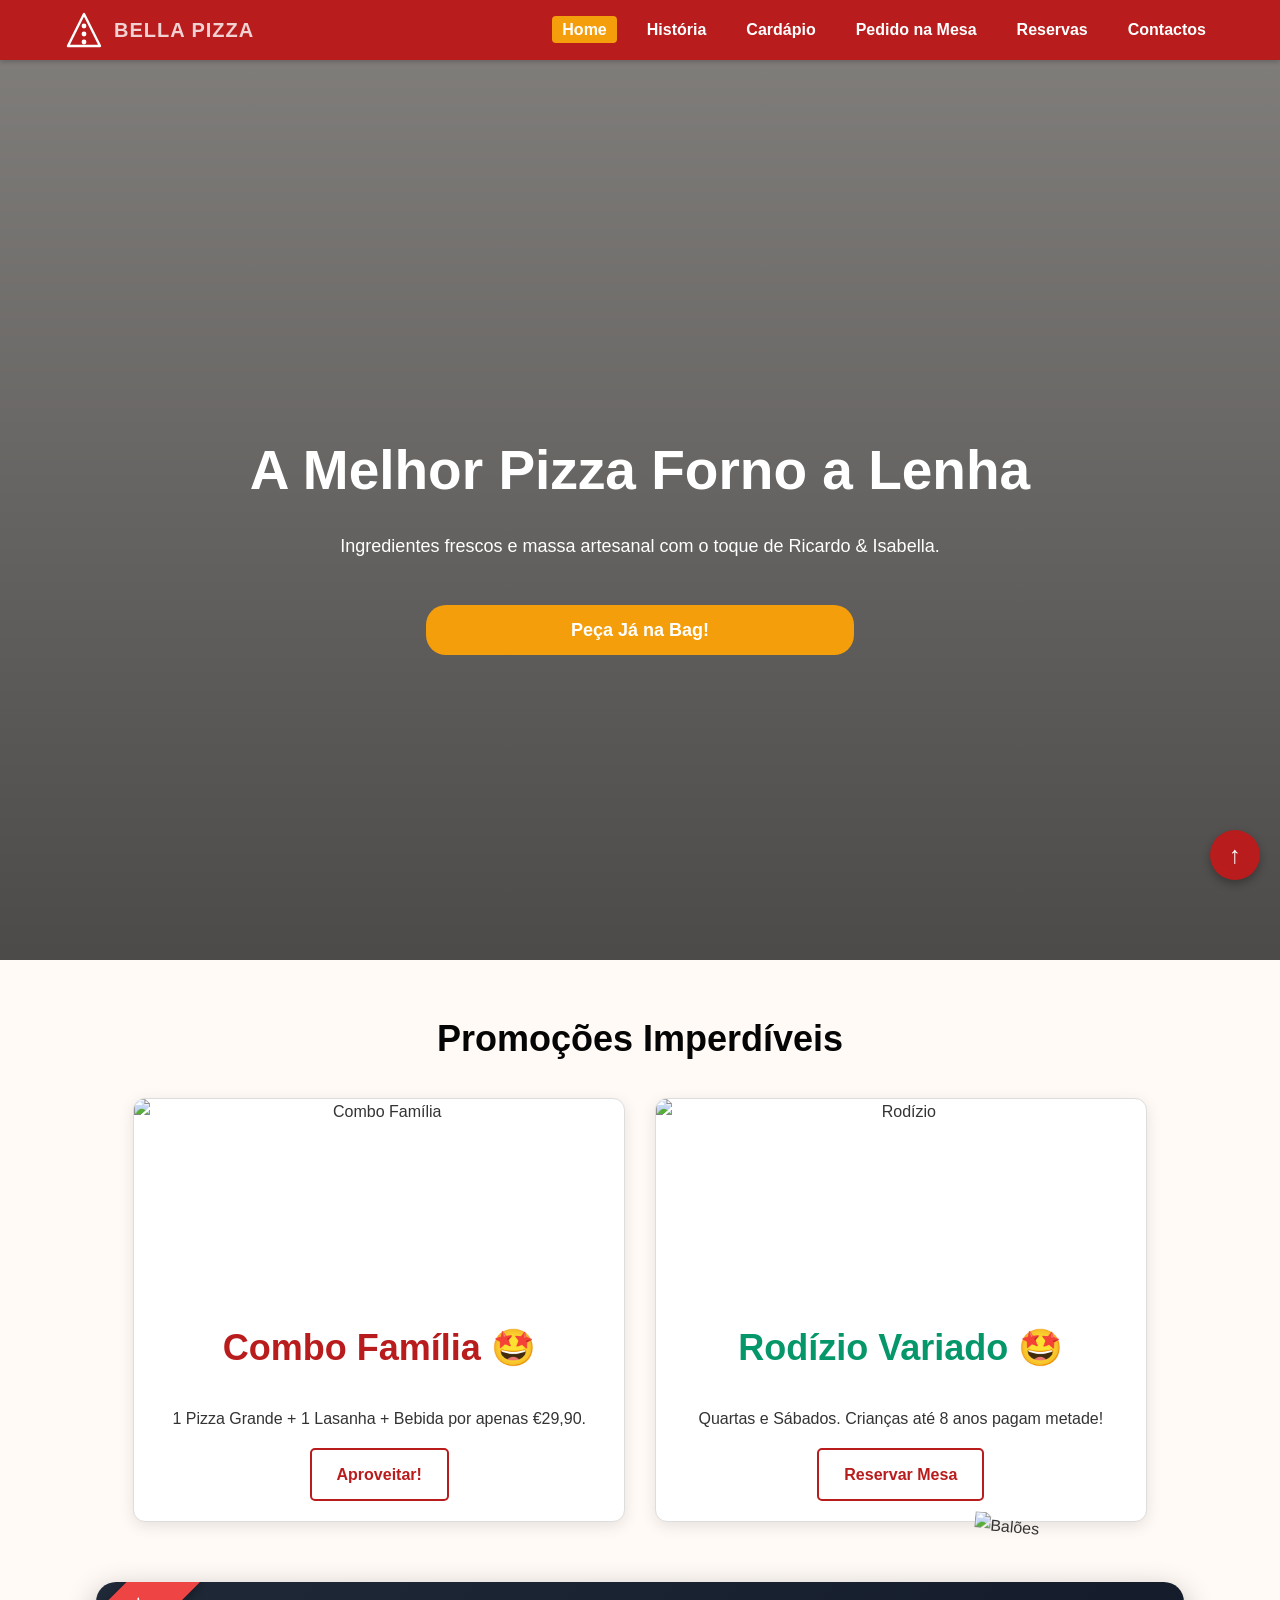
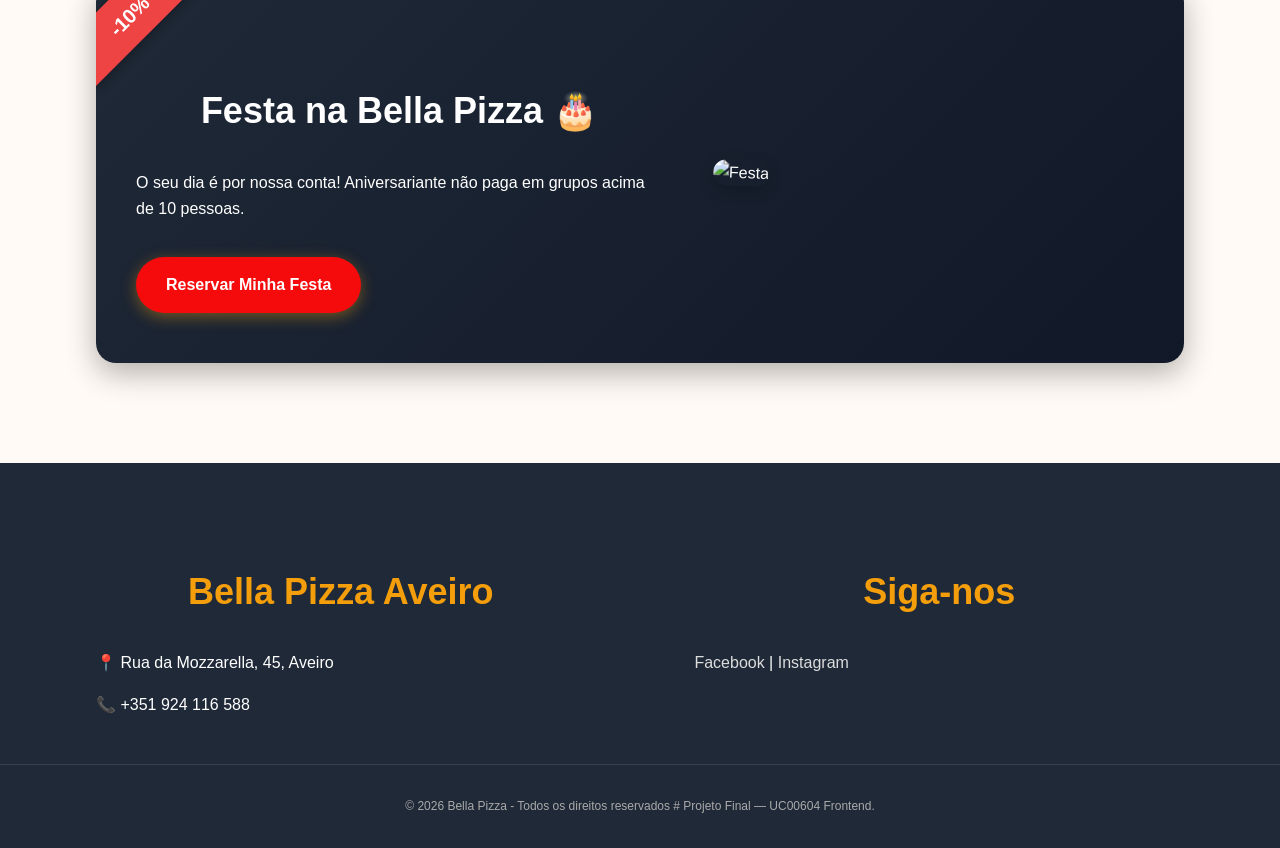
==== commit cbcec7aa: "Eliminação do formulario pois ja foi criado um na aba encomenda" ====
--- a/index.html
+++ b/index.html
@@ -3,111 +3,108 @@
 <head>
     <meta charset="UTF-8">
     <meta name="viewport" content="width=device-width, initial-scale=1.0">
-    <title>Bella Pizza | A Verdadeira Pizza Forno a Lenha</title>
+    <title>Bella Pizza | A Melhor de Aveiro</title>
     <link rel="stylesheet" href="style.css">
 </head>
 <body id="home">
     <header class="navbar">
         <div class="logo">
             <a href="index.html" class="logo-link">
-                <svg class="logo-svg" viewBox="0 0 100 100" xmlns="http://www.w3.org/2000/svg" style="width: 40px; vertical-align: middle;">
-                    <path d="M50 10 L90 90 L10 90 Z" fill="none" stroke="#e67e22" stroke-width="6" stroke-linejoin="round"/>
-                    <circle cx="50" cy="40" r="6" fill="#e67e22"/>
-                    <circle cx="50" cy="60" r="6" fill="#e67e22"/>
-                    <circle cx="50" cy="80" r="6" fill="#e67e22"/>
+                <svg class="logo-svg" viewBox="0 0 100 100" xmlns="http://www.w3.org/2000/svg">
+                    <path d="M50 10 L90 90 L10 90 Z" fill="none" stroke="currentColor" stroke-width="6" stroke-linejoin="round"/>
+                    <circle cx="50" cy="40" r="6" fill="currentColor"/>
+                    <circle cx="50" cy="60" r="6" fill="currentColor"/>
+                    <circle cx="50" cy="80" r="6" fill="currentColor"/>
                 </svg>
-                <span class="logo-text" style="font-weight: bold; color: #e67e22; font-size: 1.5rem; margin-left: 10px;">Bella Pizza</span>
+                <span class="logo-text">Bella Pizza</span>
             </a>
         </div>
-        
         <nav>
             <ul>
                 <li><a href="index.html" class="active">Home</a></li>
                 <li><a href="historia.html">História</a></li>
                 <li><a href="menu.html">Cardápio</a></li>
                 <li><a href="pedidomesa.html">Pedido na Mesa</a></li>
-                <li><a href="encomenda.html">Encomendar</a></li>
+                <li><a href="reservas.html">Reservas</a></li>
                 <li><a href="contatos.html">Contactos</a></li>
             </ul>
         </nav>
     </header>
 
     <main>
-        <section id="hero" style="background: linear-gradient(rgba(0,0,0,0.6), rgba(0,0,0,0.6)), url('https://images.unsplash.com/photo-1513104890138-7c749659a591?q=80&w=1500'); background-size: cover; padding: 100px 0; text-align: center; color: white;">
-            <div class="hero-content container">
-                <h2 style="font-size: 3rem; margin-bottom: 20px;">A Melhor Pizza Forno a Lenha de Aveiro</h2>
-                <p style="font-size: 1.2rem; margin-bottom: 30px;">Ingredientes frescos, massa artesanal e o carinho da tradição ítalo-brasileira.</p>
-                <a href="encomenda.html" class="btn-principal" style="background: #e67e22; color: white; padding: 15px 40px; border-radius: 50px; text-decoration: none; font-weight: bold; font-size: 1.2rem;">🚀 Peça Agora na Bag!</a>
+        <section id="hero">
+            <div class="hero-content">
+                <h2>A Melhor Pizza Forno a Lenha</h2>
+                <p>Ingredientes frescos e massa artesanal com o toque de Ricardo & Isabella.</p>
+                <div style="margin-top: 30px;">
+                    <a href="encomenda.html" class="btn-principal">Peça Já na Bag!</a>
+                </div>
             </div>
         </section>
 
-        <section id="promocoes" class="container" style="padding: 60px 0;">
-            <h3 style="text-align: center; color: #d35400; font-size: 2rem; margin-bottom: 40px;">Promoções Imperdíveis</h3>
-            <div class="flex promos-grid" style="gap: 20px;">
-                
+        <section id="promocoes" class="container">
+            <h3 class="titulo-secao">Promoções Imperdíveis</h3>
+            <div class="flex promos-grid">
                 <div class="promo-item card-destaque">
-                    <img src="https://images.unsplash.com/photo-1593560704563-f176a2eb61db?q=80&w=600" alt="Combo Família" style="width: 100%; border-radius: 10px;">
-                    <div class="promo-content" style="padding: 20px; text-align: center;">
-                        <span class="badge" style="background: #e67e22; color: white; padding: 5px 10px; border-radius: 5px; font-size: 0.8rem;">MAIS PEDIDO</span>
+                    <img src="https://images.unsplash.com/photo-1593560704563-f176a2eb61db?q=80&w=600" alt="Combo Família">
+                    <div class="promo-content">
                         <h3>Combo Família</h3>
-                        <p>1 Pizza Grande + 1 Sobremesa + 1 Bebida XL por apenas <strong>€29,90</strong>.</p>
-                        <a href="encomenda.html" class="btn-submit" style="display: block; margin-top: 15px; background: #27ae60; color: white; padding: 10px; border-radius: 5px; text-decoration: none;">Aproveitar!</a>
+                        <p>1 Pizza Grande + 1 Lasanha + Bebida por apenas €29,90.</p>
+                        <a href="encomenda.html" class="btn-secundario">Aproveitar!</a>
                     </div>
                 </div>
 
                 <div class="promo-item card-destaque promo-crianca">
-                    <img src="https://images.unsplash.com/photo-1534308983496-4fabb1a015ee?q=80&w=600" alt="Rodízio" style="width: 100%; border-radius: 10px;">
-                    <div class="promo-content" style="padding: 20px; text-align: center;">
-                        <span class="badge" style="background: #d35400; color: white; padding: 5px 10px; border-radius: 5px; font-size: 0.8rem;">EVENTO</span>
-                        <h3>Rodízio de Pizzas</h3>
-                        <p>Toda Quarta e Sábado. Crianças até 8 anos <strong>PAGAM METADE!</strong></p>
-                        <a href="reservas.html" class="btn-submit" style="display: block; margin-top: 15px; background: #27ae60; color: white; padding: 10px; border-radius: 5px; text-decoration: none;">Reservar Mesa</a>
+                    <span class="badge">CHEF'S CHOICE</span>
+                    <img src="https://images.unsplash.com/photo-1534308983496-4fabb1a015ee?q=80&w=600" alt="Rodízio">
+                    <div class="promo-content">
+                        <h3>Rodízio Variado</h3>
+                        <p>Quartas e Sábados. Crianças até 8 anos pagam metade!</p>
+                        <a href="reservas.html" class="btn-secundario">Reservar Mesa</a>
                     </div>
                 </div>
             </div>
         </section>
 
-        <section id="aniversariante" class="container" style="background: #fff3e0; border-radius: 20px; padding: 40px; margin-bottom: 60px;">
-            <div class="flex" style="align-items: center; gap: 30px;">
-                <div class="aniv-texto" style="flex: 2;">
-                    <h2 style="color: #e67e22;">O seu aniversário é por nossa conta! 🎂</h2>
-                    <p>Celebre na Bella Pizza com mais de 10 amigos e a **sua refeição é GRÁTIS!**</p>
-                    <ul style="list-style: none; padding: 0; margin: 20px 0;">
-                        <li>✅ 10% de desconto para os convidados.</li>
-                        <li>✅ Espumante de oferta para o brinde.</li>
-                    </ul>
-                    <a href="contatos.html" class="btn-reserva-aniv" style="background: #d35400; color: white; padding: 12px 25px; border-radius: 5px; text-decoration: none; font-weight: bold;">Saber Mais</a>
-                </div>
-                <div class="aniv-imagem" style="flex: 1;">
-                    <img src="https://img.freepik.com/psd-gratuitas/um-monte-de-baloes-flutuantes-isolados_23-2151840522.jpg" alt="Balões" style="width: 100%;">
+        <section id="aniversariante" class="container">
+            <div class="card-aniversario-wrapper">
+                <img src="https://img.freepik.com/psd-gratuitas/um-monte-de-baloes-flutuantes-isolados_23-2151840522.jpg" alt="Balões" class="baloes-decorativos">
+                <div class="card-aniversario">
+                    <div class="selo-desconto">-10%</div>
+                    <div class="flex">
+                        <div class="aniv-texto">
+                            <h2>Festa na Bella Pizza 🎂</h2>
+                            <p>O seu dia é por nossa conta! Aniversariante não paga em grupos acima de 10 pessoas.</p>
+                            <a href="reservas.html" class="btn-reserva-aniv">Reservar Minha Festa</a>
+                        </div>
+                        <div class="aniv-imagem">
+                            <img src="https://images.unsplash.com/photo-1530103862676-fa8c91247788?q=80&w=600" alt="Festa">
+                        </div>
+                    </div>
                 </div>
             </div>
         </section>
     </main>
 
-    <footer id="contacto" style="background: #2c3e50; color: white; padding: 50px 0 20px 0;">
-        <div class="container flex" style="justify-content: space-between; gap: 40px;">
+    <footer id="contacto">
+        <div class="container flex">
             <div class="footer-info">
-                <h3 style="color: #e67e22;">Bella Pizza Aveiro</h3>
+                <h3>Bella Pizza Aveiro</h3>
                 <p>📍 Rua da Mozzarella, 45, Aveiro</p>
                 <p>📞 +351 924 116 588</p>
-                <p>📧 geral@bellapizza.pt</p>
             </div>
             <div class="footer-social">
-                <h3>Siga o Sonho de Ricardo & Isabella</h3>
-                <div style="margin-top: 10px;">
-                    <a href="#" style="color: white; margin-right: 15px;">Facebook</a>
-                    <a href="#" style="color: white;">Instagram</a>
-                </div>
+                <h3>Siga-nos</h3>
+                <a href="#">Facebook</a> | <a href="#">Instagram</a>
             </div>
         </div>
-        <div class="copyright" style="text-align: center; margin-top: 40px; border-top: 1px solid #34495e; padding-top: 20px; font-size: 0.8rem;">
-            <p>&copy; 2026 Bella Pizza - Todos os direitos reservados. <br> Projeto Final — UC00604 Frontend - Formador João Pedro</p>
+        <div class="copyright">
+            <p>&copy; 2026 Bella Pizza - Todos os direitos reservados # Projeto Final — UC00604 Frontend.</p>
         </div>
     </footer>
 
     <div class="voltar-topo">
-        <a href="#home" style="position: fixed; bottom: 20px; right: 20px; background: #e67e22; color: white; padding: 10px 15px; border-radius: 50%; text-decoration: none;">↑</a>
+        <a href="#home">↑</a>
     </div>
 </body>
 </html>
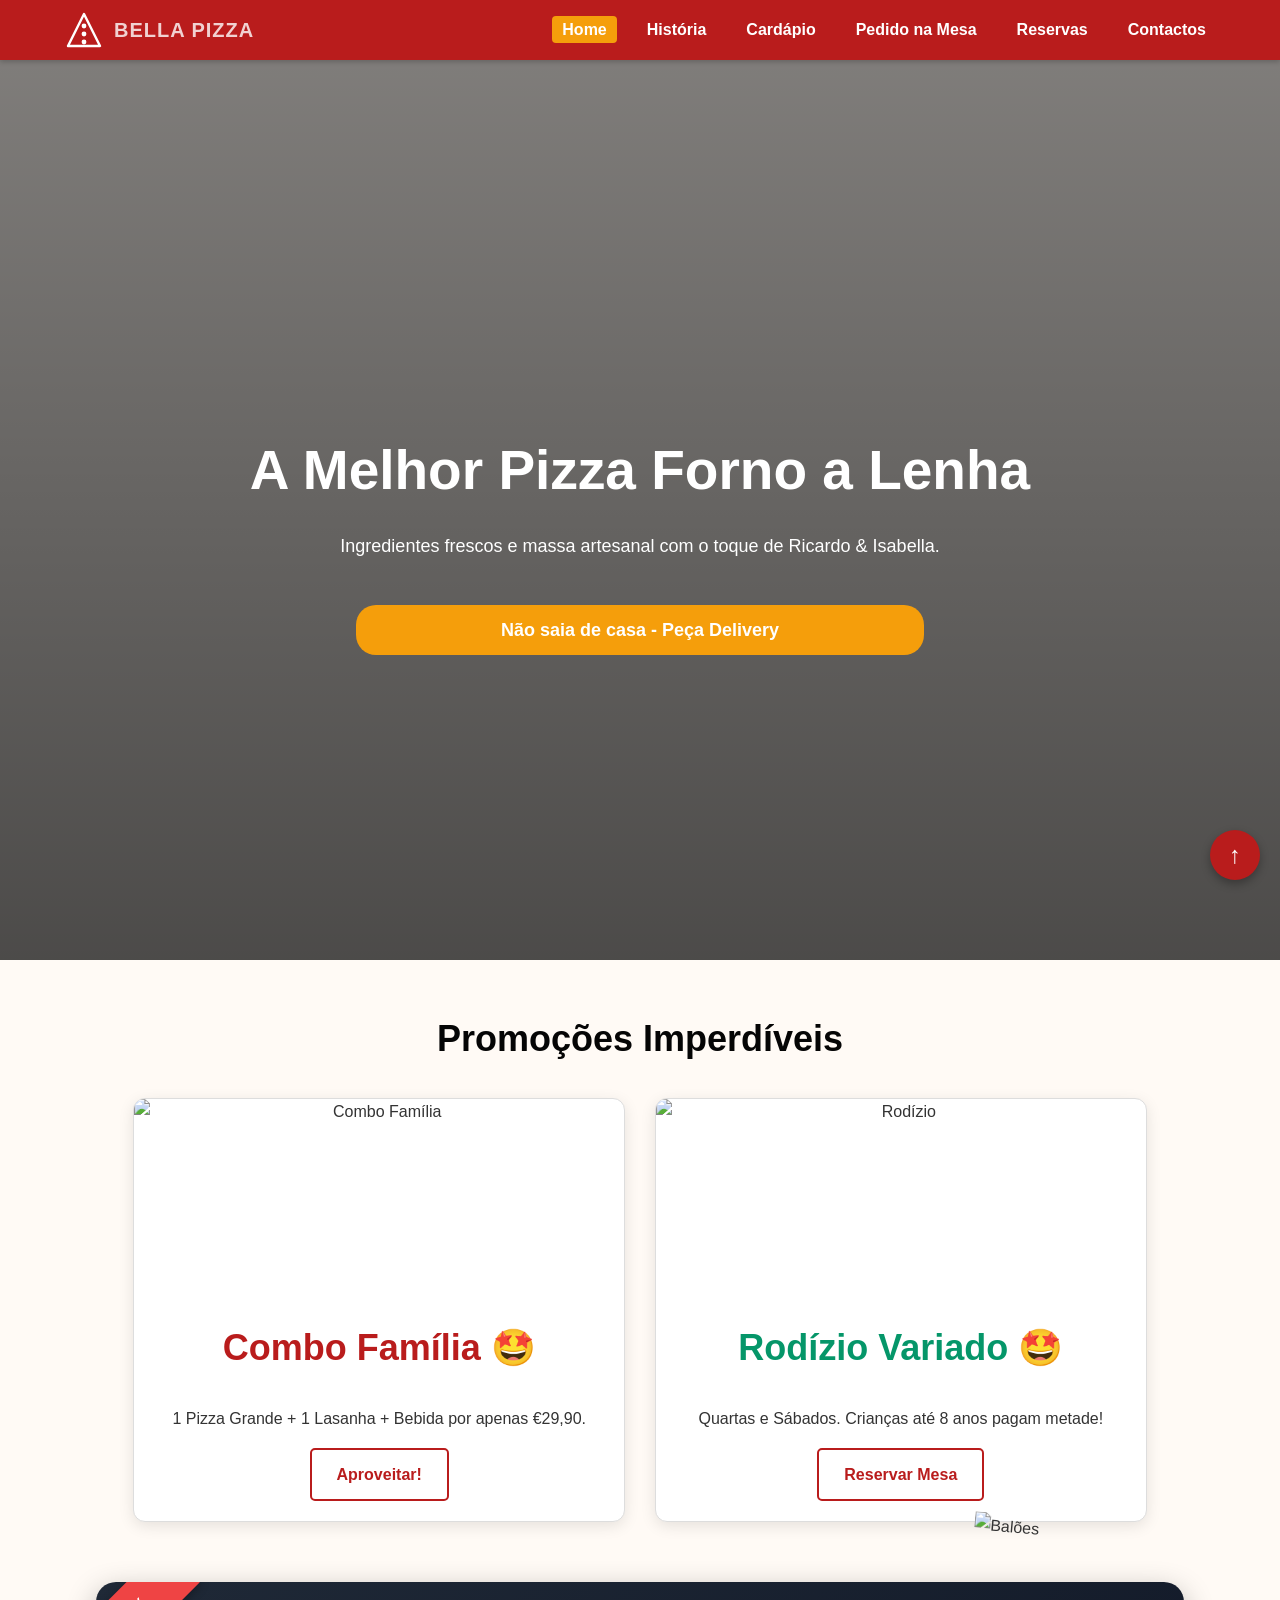
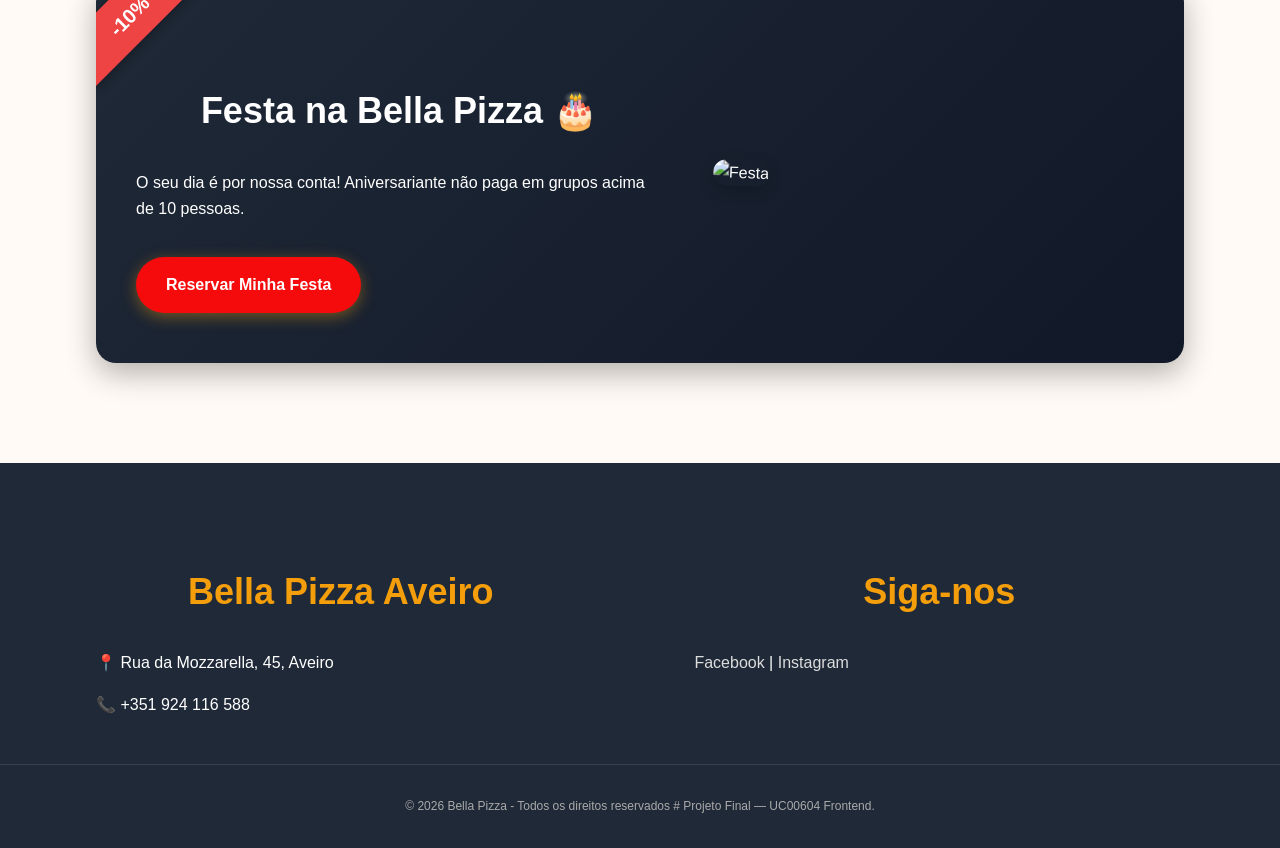
==== commit 486a7a68: "Atualização Index" ====
--- a/index.html
+++ b/index.html
@@ -37,7 +37,7 @@
                 <h2>A Melhor Pizza Forno a Lenha</h2>
                 <p>Ingredientes frescos e massa artesanal com o toque de Ricardo & Isabella.</p>
                 <div style="margin-top: 30px;">
-                    <a href="encomenda.html" class="btn-principal">Peça Já na Bag!</a>
+                    <a href="encomenda.html" class="btn-principal">Não saia de casa - Peça Delivery</a>
                 </div>
             </div>
         </section>
--- a/style.css
+++ b/style.css
@@ -426,7 +426,7 @@
 }
 
 input[type="text"], input[type="tel"], select, textarea {
-    width: 70%;
+    width: 50%;
     padding: 12px;
     border: 1px solid #ddd;
     border-radius: 4px;
